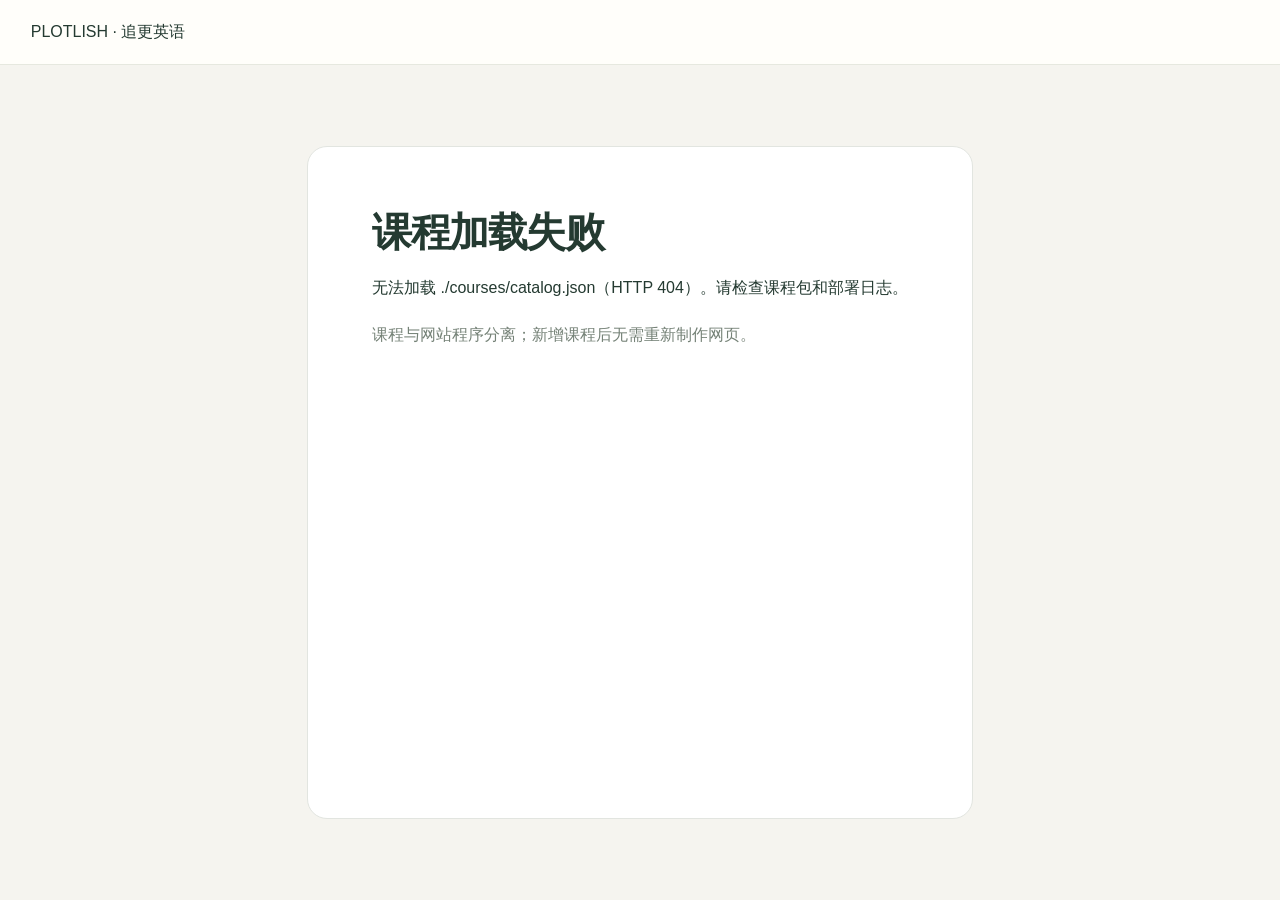
==== beta-app/core/index.html @ 79bbf102 "小说详情页加入介绍" ====
<!DOCTYPE html>
<html lang="zh-CN"><head><meta charset="utf-8"/><meta content="width=device-width, initial-scale=1, viewport-fit=cover" name="viewport"/><meta content="light" name="color-scheme"/><title>Plotlish · 追更英语</title>
<link href="./src/styles.css" rel="stylesheet"/>
</head>
<body><div id="app">
<header class="topbar"><button aria-label="PLOTLISH 书架" class="brand bare" id="brand">PLOTLISH<span>Stories worth following</span></button><nav aria-label="主导航" class="topnav"><button id="navLibrary">书架</button><button id="navStory">故事</button><button id="navWords">生词本</button></nav><div class="topactions"><button class="topResume" id="resumeTop">继续阅读 <span aria-hidden="true">↗</span></button><button id="dataTop" title="数据与隐私">数据</button><button aria-label="阅读设置" class="icon-button" id="settingsTop" title="阅读设置">⚙</button></div></header>
<main class="view active" id="homeView"><div class="homeContainer"><div class="homeLead"><div><section class="homeResumePanel" hidden="" id="homeResumePanel"><div class="eyebrow">继续阅读 · PICK UP WHERE YOU LEFT OFF</div><h2>课程作品</h2><p class="homeResumeChapter">Chapter 01 · 章节标题</p><div class="homeProgressBar"><span id="homeProgressFill"></span></div><p class="small muted" id="homeResumeStatus"></p><button class="primary large" id="homeResumeDirect">继续上次阅读 →</button><button class="textBtn" id="homeBookDetail">查看章节</button></section><div id="homeWelcome"><div class="eyebrow">PLOTLISH ORIGINAL STORIES</div><h1>读一个好故事，<br/>顺便学好英语。</h1><p>有值得追更的情节，也有随时可用的发音、翻译和表达讲解。读故事的时候，不必被学习工具打断。</p><button class="primary large" id="homeContinue">继续阅读 <span>→</span></button><div class="small muted" id="homePosition"></div></div></div><div class="coverHero" id="homeCoverArt"><div class="coverEyebrow">ENGLISH THROUGH STORIES</div><div class="coverTitle">PLOTLISH</div><div class="coverBottom">选择一本故事，开始阅读与精读。</div></div></div><div class="sectionBar"><h2>你的书架</h2><span class="muted">正在读取目录</span></div><div class="bookTile"><div class="tinyCover">PLOTLISH<br/></div><div class="bookTileCopy"><strong>课程作品</strong><p class="muted">即将加载课程</p><p>从书架选择作品开始阅读。</p><button id="homeDetails">查看章节 <span aria-hidden="true">→</span></button><button id="homeDiscover">发现更多故事</button></div></div></div></main>
<main class="view" id="storiesView"><div class="contentContainer"><div class="eyebrow">EXPLORE STORIES</div><h1>故事</h1><p class="lead">选择作品，进入章节。</p><div class="sectionBar"><h2>正在连载</h2><span class="muted">正在读取目录</span></div><article class="discoverCard"><div class="tinyCover">PLOTLISH<br/></div><div class="discoverCopy"><div class="eyebrow">PLOTLISH · READING</div><h2>课程作品</h2><p>从这里打开作品详情。</p><p class="small muted">章节数据加载中</p><div class="wordCardActions"><button class="primary" id="discoverBook">查看作品与章节 →</button><button id="discoverRead">继续阅读</button></div></div></article></div></main>
<main class="view" id="bookView"><div class="contentContainer"><button class="textBtn" id="backLibrary">← 返回故事</button><div class="bookHero"><div aria-label="雨夜车站故事封面" class="bookHeroCover" id="bookHeroCover" role="img"></div><div><div class="eyebrow">PLOTLISH · READING · PLOTLISH ORIGINAL</div><h1>课程作品</h1><p class="lead">课程简介将在加载后显示。</p><div class="bookHeroTags"><span>英语阅读</span><span>第一章可读</span><span>逐句讲解</span></div><button class="primary" id="bookHeroStart">继续阅读 →</button></div></div><section class="courseOverview" id="courseOverview" aria-label="课程导读与人物介绍" hidden>
  <div class="courseTabs" role="tablist" aria-label="课程资料">
    <button class="active" type="button" data-course-tab="intro" role="tab" aria-selected="true">课程导读</button>
    <button type="button" data-course-tab="characters" role="tab" aria-selected="false">出场人物</button>
    <button type="button" data-course-tab="learning" role="tab" aria-selected="false">学习说明</button>
  </div>
  <div class="courseInfoPanel" id="courseIntroPanel" role="tabpanel"></div>
  <div class="courseInfoPanel" id="courseCharactersPanel" role="tabpanel" hidden></div>
  <div class="courseInfoPanel" id="courseLearningPanel" role="tabpanel" hidden></div>
</section>
<div class="sectionBar spaceTop"><h2>章节目录</h2><span class="muted">共 1 章可体验</span></div><article class="chapterRow"><div class="chapterNum">01</div><div><strong>章节标题</strong><p class="muted">章节数据加载中</p></div><button class="primary" id="bookRead">开始 / 继续阅读 →</button></article><p class="muted small">当前为第一章独立体验。后续章节将使用相同的阅读器，而不是单独复制另一套交互逻辑。</p></div></main>
<main class="view" id="readerView"><div class="readerHeader"><button aria-controls="chapterDrawer" aria-expanded="false" aria-label="展开章节目录" class="backButton" id="backBook">☷ <span>目录</span></button><div class="chapterHeader"><strong>章节标题</strong><span>课程作品 · Chapter 01</span></div><div class="readerHeaderTools"><button aria-pressed="true" class="explainQuick" id="toggleExplain" title="显示或收起当前句讲解">讲解 ✓</button><button aria-pressed="true" class="tinyPill" id="quickClick" title="点选英文句子是否自动朗读（不影响听本句按钮）">点句朗读 · 开</button><button aria-pressed="true" class="tinyPill" id="quickAuto" title="切句自动朗读，可直接开关">切句朗读 · 开</button><button aria-pressed="true" class="tinyPill" id="quickScenes" title="显示或隐藏故事场景插图">插图 · 开</button><button aria-label="查看当前场景图片" class="icon-button" id="currentScene" title="当前场景插图">▧</button><button aria-label="键盘快捷键" class="icon-button" id="toggleHelp" title="键盘快捷键">⌨</button><button aria-label="阅读设置" class="icon-button" id="toggleSettings" title="阅读设置">Aa</button><button aria-controls="readerQuickNav" aria-expanded="false" aria-label="打开学生端导航" class="icon-button mobileReaderNav" id="readerNavToggle" title="导航菜单">☰</button></div><div aria-label="学生端导航" class="readerQuickNav" hidden="" id="readerQuickNav" role="group"><button data-quick-target="navLibrary" type="button">⌂　书架</button><button data-quick-target="navStory" type="button">☷　故事</button><button data-quick-target="navWords" type="button">☆　生词本</button><button data-quick-target="resumeTop" type="button">▶　继续阅读</button><button data-quick-target="dataTop" type="button">▣　数据与隐私</button><button aria-pressed="true" id="quickClickMobile" type="button">▶　点句自动朗读：开</button><button id="quickScenesMobile" type="button">▧　插图：开</button></div></div><div class="readerLayout" id="readerLayout"><section aria-label="小说正文" class="readerPaper" id="paper"><div class="readerIntro" hidden="" id="readerIntro">点击英文句子可查看翻译和试听；← → 翻页，↑ ↓ 切句。<button id="dismissIntro" type="button">知道了，不再提示 ×</button></div><div class="paperMeta"><span>CHAPTER 01 <em>· A2</em></span><span id="sentencePosition">正在加载课程</span></div><div class="pageBody" id="pageBody"><div aria-live="off" id="pageText"></div><div hidden="" id="scrollText"></div></div><footer class="readerFoot"><div class="readingPageNav"><button aria-label="上一页" id="prevPage">← 上一页</button><span id="pageNumber">1 / 1 页</span><button aria-label="下一页" id="nextPage">下一页 →</button></div><div class="readingActions"><button aria-label="上一句" id="prevSentence" title="↑ 上一句">↑ <span class="desktopLabel">上一句</span></button><button class="primary playButton" id="playContinuous" title="Space 连续朗读">▶ 连续朗读</button><button aria-label="下一句" id="nextSentence" title="↓ 下一句"><span class="desktopLabel">下一句</span> ↓</button><button aria-label="停止朗读" class="squareButton" id="stopSpeech" title="停止朗读">■</button><button class="primary" hidden="" id="finishChapter">完成本章 ✓</button><button aria-label="打开当前句讲解" class="mobileOnly" id="openExplainMobile">译</button></div><div class="muted tiny" id="playStatus" role="status">点击句子听发音，按 ↓ 切换下一句</div></footer></section>
<aside aria-label="当前句讲解" class="explainPanel" id="explainPanel"><div class="explainHead"><strong>当前句讲解</strong><button class="bare mini" id="collapseExplain" title="隐藏讲解栏">收起 ×</button></div><div class="explainContent" id="explainContent"><div class="asideOverline">当前句翻译</div><div class="translation" id="translationText"></div><div class="translationTools"><button id="speakSelected">▶ 听本句</button><button id="copySentence">复制英文</button></div><div class="asideDivider"></div><div class="asideOverline">语言知识点</div><div id="annotationArea"></div></div></aside></div></main>
<div class="chapterShade" hidden="" id="chapterShade"></div><aside aria-label="章节目录" aria-modal="true" class="chapterDrawer" hidden="" id="chapterDrawer" role="dialog"><div class="chapterDrawerHeader"><div><div class="eyebrow">课程作品</div><h2>章节目录</h2></div><button aria-label="关闭章节目录" class="icon-button" id="closeChapterDrawer">✕</button></div><p class="small muted">查看章节不会离开正在阅读的页面。</p><div class="chapterDrawerCurrent"><div class="chapterDrawerIndex">01</div><div><strong>章节标题</strong><div class="small muted">正在加载课程</div></div><button class="primary" id="drawerCurrent">继续阅读</button></div><div class="chapterDrawerFuture"></div><button class="textBtn" id="drawerBookDetail">查看作品详情 ↗</button></aside><main class="view" id="notebookView"><div class="contentContainer"><div class="viewHead"><div><div class="eyebrow">YOUR WORDS</div><h1>生词本</h1><p class="lead">读故事时收藏的表达，会与原文保持关联。</p></div><button class="primary" id="wordsBack">← 返回上一个页面</button></div><div class="wordFilters" id="wordFilters"><label>搜索收藏<input autocomplete="off" id="wordSearch" placeholder="搜索词语或解释…" type="search"/></label><label>排序<select id="wordSort"><option value="recent">最近收藏</option><option value="alpha">词语 A–Z</option><option value="chapter">按章节</option></select></label><label class="filterKnown"><input id="wordOnlyNew" type="checkbox"/> 只看未熟悉</label><span class="muted small" id="wordCount" role="status"></span></div><div class="wordList" id="wordList"></div></div></main>
<main class="view" id="reviewView"><div class="contentContainer"><div class="eyebrow">CHAPTER 01 · READING REFLECTION</div><h1>读完 章节标题</h1><p class="lead">可以继续回顾故事，也可以直接重新阅读。学习练习不是必须完成的考试。</p><div class="reviewActions"><button class="primary" id="reviewReturn">返回正文</button><button id="reviewWords">查看生词本</button><button id="reviewHome">返回书架</button><button id="reviewBook">章节目录</button></div><div class="reviewGrid"><section class="reviewCard"><div class="eyebrow">本章语法</div><h2 id="grammarTitle"></h2><p id="grammarDesc"></p><blockquote id="grammarExample"></blockquote></section><section class="reviewCard"><div class="eyebrow">情节理解 · 复述</div><h2>Think about the story</h2><p id="reviewQuestion"></p><button id="showReviewHint">显示提示</button><p class="muted" hidden="" id="reviewHint"></p><label for="reflection">我的复述 / 笔记</label><textarea id="reflection" placeholder="Try writing a few sentences in English…"></textarea><div class="tiny muted" id="reflectionState">仅保存在当前浏览器</div></section></div></div></main>
</div>
<div aria-hidden="true" id="measureOuter"><div id="measureText"></div></div>
<div hidden="" id="overlayShade"></div><section aria-label="当前句讲解" aria-modal="false" class="mobileDrawer" hidden="" id="mobileDrawer" role="dialog"><div class="grab"></div><div class="drawerTop"><strong>当前句讲解</strong><button aria-label="关闭讲解" id="closeDrawer">关闭 ×</button></div><div id="drawerContent"></div></section>
<div aria-label="阅读设置" aria-modal="true" class="modalBackdrop" hidden="" id="settingsModal" role="dialog"><div class="modalCard settingsCard"><div class="modalTitle"><div><div class="eyebrow">PERSONAL READING</div><h2>阅读设置</h2></div><button aria-label="关闭设置" class="closeModal icon-button">✕</button></div><div class="settingsTabs" role="tablist"><button class="active" data-settings-tab="audio">声音</button><button data-settings-tab="reading">阅读</button><button data-settings-tab="learning">讲解</button></div><div class="settingsSection active" data-settings-panel="audio"><div class="settingHeading">自动发音</div><label class="toggleRow"><span><b>点击句子自动发音</b><small>鼠标或触控点选完整英文句子</small></span><input id="autoClick" type="checkbox"/></label><label class="toggleRow"><span><b>上一句 / 下一句自动发音</b><small>点击切句按钮或按 ↑ ↓</small></span><input id="autoNext" type="checkbox"/></label><label class="toggleRow"><span><b>翻页后自动朗读首句</b><small>手动翻页时是否开始读新一页</small></span><input id="autoPage" type="checkbox"/></label><div class="settingHeading">声音</div><label class="selectSetting">发音人<select id="voice"></select></label><label class="selectSetting">语速<select id="rate"><option value="0.75">0.75× · 慢</option><option value="0.9">0.9×</option><option value="1">1.0× · 正常</option><option value="1.1">1.1×</option><option value="1.25">1.25×</option></select></label></div><div class="settingsSection" data-settings-panel="reading"><label class="selectSetting">单词悬停等待时间<select id="hoverDelay"><option value="550">较快 · 0.55 秒</option><option selected="" value="750">适中 · 0.75 秒</option><option value="1000">较慢 · 1.0 秒</option></select></label><label class="toggleRow"><span>鼠标悬停显示单词释义<small>桌面端自动提示；仅使用本地词库，不上传文章</small></span><input checked="" id="hoverTranslation" type="checkbox"/></label><div class="settingHeading">阅读方式</div><div class="segmented" id="modeButtons"><button data-mode="pages">分页阅读</button><button data-mode="scroll">连续阅读</button></div><label class="selectSetting">正文字号<select id="fontSize"><option value="17">17px · 紧凑</option><option value="19">19px · 标准</option><option value="21">21px · 舒适</option><option value="23">23px · 大字</option><option value="26">26px · 特大</option></select></label><label class="selectSetting">行距<select id="lineHeight"><option value="1.65">紧凑</option><option value="1.82">舒适</option><option value="2">宽松</option></select></label><label class="selectSetting">插图展示方式<select id="imageMode"><option value="compact">精简插图 · 推荐</option><option value="full">完整插图 · 更大画面</option><option value="hidden">纯文字 · 不显示插图</option></select></label><p class="muted small" id="illustrationNotice">场景图出现在正文，点击可放大查看。</p><label class="toggleRow sceneCompat" hidden=""><span><b>显示故事插图</b></span><input id="showScenes" type="checkbox"/></label></div><div class="settingsSection" data-settings-panel="learning"><div class="settingHeading">快速阅读偏好</div><div class="presetButtons" id="presetButtons"><button data-preset="immersive" type="button">沉浸阅读</button><button data-preset="assisted" type="button">辅助阅读</button><button data-preset="study" type="button">对照精读</button></div><p aria-live="polite" class="small muted" id="presetStatus">当前模式：辅助阅读</p><p class="small muted">快速模式会同时设置正文译文和讲解侧栏；下方选项可单独调整。</p><div class="settingHeading">中文与讲解</div><label class="selectSetting">中文显示<select id="translationMode"><option value="current">当前句翻译</option><option value="hidden">隐藏翻译</option><option value="bilingual">正文英中对照</option></select></label><label class="toggleRow"><span><b>桌面显示讲解侧栏</b><small>可随时收起，让正文占据更多空间</small></span><input id="showExplain" type="checkbox"/></label></div><p class="storageNotice" id="storageNotice">偏好设置保存在本地浏览器。</p><button id="dataFromSettings">数据与隐私 · 导出 / 清除记录 →</button></div></div>
<div aria-label="数据与隐私" aria-modal="true" class="modalBackdrop" hidden="" id="privacyModal" role="dialog"><div class="modalCard privacyCard"><div class="modalTitle"><div><div class="eyebrow">YOUR DATA, YOUR CHOICE</div><h2>数据与隐私</h2></div><button aria-label="关闭数据管理" class="closeModal icon-button">✕</button></div><p class="muted small">个人学习记录仅保存在这个浏览器的当前来源中，不会上传至服务器。更换本地文件位置前请导出备份。</p><div class="dataSummary" id="dataSummary"></div><div class="wordCardActions"><button class="primary" id="exportData">↓ 导出学习数据 JSON</button><button id="importData">↑ 导入学习数据</button><input accept=".json,application/json" hidden="" id="importFile" type="file"/></div><label class="selectSetting">导入方式<select id="importMode"><option value="merge">合并：保留现有偏好和阅读位置，合并收藏和完成记录</option><option value="replace">替换：使用备份覆盖现有学习记录</option></select></label><div class="settingHeading">选择性清除</div><label class="selectSetting">清除范围<select id="clearScope"><option value="position">仅重置阅读位置</option><option value="completed">仅清除章节完成记录</option><option value="prefs">恢复默认阅读设置</option><option value="reflection">仅删除复述笔记</option><option value="notes">清空生词本</option><option value="all">全部本地学习数据</option></select></label><p class="small muted" id="clearDescription">清除前可以先导出备份。清除不会删除浏览器访问历史或已下载的备份。</p><button class="dangerButton" id="clearData">清除所选记录</button><p class="storageNotice">删除操作会二次确认；不会更改课程正文。</p></div></div>
<div aria-label="快捷键说明" aria-modal="true" class="modalBackdrop" hidden="" id="helpModal" role="dialog"><div class="modalCard helpCard"><div class="modalTitle"><h2>键盘快捷键</h2><button aria-label="关闭帮助" class="closeModal icon-button">✕</button></div><div class="shortcutList"><div><kbd>←</kbd><kbd>→</kbd><span>上一页 / 下一页</span></div><div><kbd>↑</kbd><kbd>↓</kbd><span>上一句 / 下一句</span></div><div><kbd>R</kbd><span>重播当前句</span></div><div><kbd>Space</kbd><span>连续朗读、暂停或恢复</span></div><div><kbd>T</kbd><span>切换中文翻译显示</span></div><div><kbd>?</kbd><span>快捷键说明</span></div><div><kbd>Esc</kbd><span>关闭讲解或弹窗</span></div></div><p class="muted tiny">不会拦截 Ctrl / Cmd / Alt 组合键。输入文本和编辑笔记时，快捷键自动停用。</p></div></div>
<div aria-label="查看场景插图" aria-modal="true" class="modalBackdrop" hidden="" id="sceneModal" role="dialog"><div class="modalCard sceneModalCard"><div class="modalTitle"><h2 id="fullSceneTitle">故事插图</h2><button aria-label="关闭插图" class="closeModal icon-button">✕</button></div><img alt="" id="fullSceneImage"/><p class="muted small">场景插图属于小说正文。关闭后仍会回到原阅读位置。</p></div></div>
<script id="hoverGlossaryData" type="application/json">{}</script><div aria-live="polite" id="toast" role="status"></div>
<script defer="" src="./src/boot.js"></script>
</body></html>
---- beta-app/core/src/styles.css ----
/* original CSS layer 1 */
:root{--bg:#f5f4ef;--paper:#fffefa;--panel:#fffefb;--ink:#243a31;--muted:#758277;--line:#e6e8df;--green:#1f604b;--green2:#2a765b;--pale:#e8f0e9;--gold:#f4e4b4;--reader-size:21px;--reader-leading:1.82;--radius:16px;--shadow:0 12px 46px rgba(28,58,40,.044)}
*{box-sizing:border-box}html,body{margin:0;height:100%;background:var(--bg)}body{font-family:Inter,'Segoe UI',-apple-system,BlinkMacSystemFont,'Microsoft YaHei',sans-serif;color:var(--ink);-webkit-font-smoothing:antialiased}button,select,textarea{font:inherit}button{cursor:pointer;background:var(--paper);border:1px solid var(--line);border-radius:10px;color:var(--ink);font-weight:600;font-size:13px;padding:10px 13px;white-space:nowrap;transition:background .15s,box-shadow .15s}button:hover:not(:disabled){background:#edf4ed;box-shadow:0 3px 10px rgba(25,80,52,.04)}button:disabled{opacity:.35;cursor:default}button:focus-visible,select:focus-visible,textarea:focus-visible,[tabindex]:focus-visible{outline:3px solid #82b49d;outline-offset:3px}.bare{background:transparent;border:0;padding:0}.textBtn{border:0;background:transparent}.mini{font-size:11px}.tiny{font-size:11px}.small{font-size:13px}.muted{color:var(--muted)}.primary{background:var(--green);border-color:var(--green);color:white}.primary:hover:not(:disabled){background:var(--green2);color:#fff}.large{font-size:15px;padding:13px 20px}.icon-button{min-width:39px;min-height:39px;font-size:17px;padding:7px}.eyebrow{font-size:11px;color:#698d75;font-weight:800;letter-spacing:.13em;text-transform:uppercase;margin:0 0 14px}.spaceTop{margin-top:42px}.lead{font-size:16px;color:#718075;line-height:1.9;max-width:670px}.topbar{height:65px;padding:0 clamp(14px,2.4vw,40px);display:flex;gap:20px;align-items:center;justify-content:space-between;background:rgba(255,254,250,.98);border-bottom:1px solid var(--line);min-width:0;position:relative;z-index:15}.brand{text-align:left;color:var(--green);font-size:22px;font-weight:900;letter-spacing:.035em;line-height:1}.brand span{display:block;color:#89968a;letter-spacing:0;font-size:10px;font-weight:400;margin-top:5px}.topnav{display:flex;gap:5px;align-items:center}.topnav button{border:0;background:transparent;padding:10px 16px;border-radius:11px}.topnav button.active{background:var(--pale);color:var(--green)}.topactions{display:flex;align-items:center;gap:10px}.topResume{background:#e5efe5;border-color:#d8e6d8;color:#255944}#app{height:100dvh;display:grid;grid-template-rows:65px minmax(0,1fr);overflow:hidden}.view{display:none;min-height:0;overflow:auto}.view.active{display:block}#readerView.active{display:flex;flex-direction:column;overflow:hidden}.homeContainer,.contentContainer{max-width:1110px;padding:clamp(25px,4vw,62px) clamp(19px,4vw,50px) 70px;margin:auto}.homeLead{display:grid;grid-template-columns:minmax(0,1fr) 290px;gap:42px;align-items:center}.homeLead h1,h1{font-family:Georgia,'Times New Roman',serif;font-size:clamp(37px,4.4vw,59px);letter-spacing:-.036em;line-height:1.12;margin:0}.homeLead p{line-height:1.95;color:var(--muted);font-size:16px;max-width:610px;margin:23px 0}.coverHero{aspect-ratio:3/4;border-radius:17px;background:radial-gradient(circle at 72% 20%,rgba(210,169,101,.3),transparent 35%),linear-gradient(145deg,#173f38,#152c32 62%,#786748);color:#f8f0dd;box-shadow:0 25px 50px #112c262c;padding:28px;display:flex;flex-direction:column;justify-content:space-between}.coverEyebrow{font-size:11px;letter-spacing:.18em;color:#ddceae}.coverTitle{font-family:Georgia,serif;font-size:43px;line-height:1.02;font-weight:700;letter-spacing:-.03em}.coverBottom{font-size:12px;line-height:1.7;color:#d4d1be}.sectionBar{display:flex;justify-content:space-between;gap:16px;align-items:baseline;margin:50px 0 20px}.sectionBar h2{margin:0;font-family:Georgia,serif;font-size:26px}.bookTile,.chapterRow{background:var(--paper);border:1px solid var(--line);border-radius:16px;padding:20px;display:flex;align-items:center;gap:18px}.bookTile{max-width:760px}.tinyCover{flex:none;background:linear-gradient(145deg,#1a4438,#485e54,#c2a474);border-radius:7px;width:85px;height:117px;color:white;font-family:Georgia,serif;display:flex;align-items:flex-end;padding:10px;font-size:16px;font-weight:700}.bookTileCopy p{line-height:1.6;margin:6px 0 12px}.chapterNum{font-family:Georgia,serif;font-size:28px;color:#8a9b8f;padding:0 10px}.chapterRow>div:nth-child(2){flex:1}.chapterRow p{font-size:13px;margin:8px 0 0}.viewHead{display:flex;justify-content:space-between;gap:16px;align-items:center}.viewHead h1{margin-bottom:10px}.readerHeader{padding:11px clamp(12px,2.2vw,35px);display:grid;grid-template-columns:1fr auto 1fr;align-items:center;gap:12px;flex:none;min-height:77px}.chapterHeader{text-align:center;display:flex;flex-direction:column;gap:3px}.chapterHeader strong{font-family:Georgia,serif;font-size:26px;letter-spacing:-.015em}.chapterHeader span{font-size:11px;color:var(--muted)}.readerHeaderTools{display:flex;gap:7px;justify-content:flex-end;align-items:center}.backButton{justify-self:start}.tinyPill{font-size:11px;padding:7px 9px;border-radius:100px;background:#e8f0e9;color:#34654d}.tinyPill[aria-pressed="false"]{background:#fff;color:#7e8a7e}.readerLayout{min-height:0;flex:1;display:grid;grid-template-columns:minmax(0,1fr) minmax(260px,340px);gap:17px;padding:0 clamp(12px,2.2vw,35px) 15px;max-width:1650px;width:100%;margin:0 auto}.readerLayout.noExplain{grid-template-columns:minmax(0,1fr)}.readerPaper,.explainPanel{background:var(--paper);border:1px solid var(--line);border-radius:var(--radius);box-shadow:var(--shadow);overflow:hidden;min-width:0;min-height:0}.readerPaper{display:flex;flex-direction:column}.paperMeta{padding:16px clamp(15px,2.4vw,31px) 3px;display:flex;justify-content:space-between;gap:15px;color:#7c897c;font-size:11px;letter-spacing:.08em;flex:none}.paperMeta em{font-style:normal;color:#a0aba0}.pageBody{flex:1;min-height:0;overflow:hidden;position:relative}.pageBody.scrollReading{overflow:auto;scrollbar-width:thin;overscroll-behavior:contain}.pageBody.scrollReading #pageText{display:none}.pageBody.scrollReading #scrollText{display:block!important;height:auto;min-height:100%;overflow:visible}#pageText,#scrollText,#measureText{font-family:Georgia,'Times New Roman',serif;font-size:var(--reader-size);line-height:var(--reader-leading);letter-spacing:-.009em;color:#283b33;overflow-wrap:break-word}#pageText,#scrollText{width:min(100%,850px);margin:0 auto;padding:15px clamp(16px,2.6vw,40px) 20px}#pageText{height:100%;overflow:hidden}#scrollText{padding-bottom:80px}#pageText .para,#scrollText .para,#measureText .para{margin:0 0 .88em}.sentence{box-decoration-break:clone;-webkit-box-decoration-break:clone;border-radius:3px;cursor:pointer}.sentence:hover{background:#f3f1e9}.sentence.selected{background:var(--gold);box-shadow:0 0 0 3px var(--gold)}.noteWord{border-bottom:2px dotted #b9955d;cursor:help}.noteWord:focus-visible{outline:2px solid #689782}.longFragment{display:block}.sceneFigure{margin:0 0 22px;padding:0;border-radius:10px;overflow:hidden}.sceneFigure img{display:block;max-width:100%;height:auto}.sceneFigure figcaption{font-family:system-ui,sans-serif;font-size:11px;color:var(--muted);margin:7px 2px}.readerFoot{flex:none;border-top:1px solid #eaece4;padding:8px clamp(10px,2vw,26px) 10px;background:var(--paper)}.readingPageNav,.readingActions{display:flex;align-items:center;justify-content:space-between;gap:8px}.readingPageNav{margin-bottom:8px}.readingPageNav span{font-size:12px;color:var(--muted)}.readingPageNav button{padding:8px 11px}.readingActions{justify-content:center}.readingActions .playButton{min-width:126px}.readingActions .squareButton{min-width:37px}.readerFoot #playStatus{text-align:center;margin-top:6px}.explainPanel{display:flex;flex-direction:column}.explainHead{padding:18px 19px 13px;border-bottom:1px solid var(--line);display:flex;justify-content:space-between;align-items:center;gap:10px}.explainHead strong{font-size:14px}.explainContent{flex:1;min-height:0;overflow:auto;overscroll-behavior:contain;padding:20px 19px}.asideOverline{font-weight:700;font-size:11px;letter-spacing:.08em;color:#8c998d;margin-bottom:14px}.translation{font-size:16px;line-height:1.85;color:#425345;background:#f3f4ed;border-left:3px solid #b89e63;padding:13px;border-radius:6px}.translationTools{display:flex;gap:7px;flex-wrap:wrap;margin-top:16px}.asideDivider{height:1px;background:var(--line);margin:25px 0}.noteSelector{display:flex;gap:6px;flex-wrap:wrap}.noteSelector button{font-size:11px;padding:6px 8px}.noteSelector button.active{background:#e5eee6}.noteTitle{font-family:Georgia,serif;font-weight:700;font-size:23px;margin:10px 0 8px}.noteMeaning{font-weight:700;font-size:15px}.noteExplanation,.noteExample{line-height:1.8;color:#697568;font-size:13px;margin:12px 0}.noteActions{display:flex;gap:8px;flex-wrap:wrap;margin-top:20px}.emptyHelp{color:#98a097;font-size:13px;line-height:1.75}.mobileOnly{display:none}.wordList{margin-top:28px;display:grid;gap:12px}.wordCard{border:1px solid var(--line);background:var(--paper);padding:20px;border-radius:14px}.wordCardHead{display:flex;justify-content:space-between;align-items:start;gap:10px}.wordCard h3{font-family:Georgia,serif;font-size:24px;margin:0}.wordCard p{line-height:1.75;margin:9px 0}.wordCard .context{font-family:Georgia,serif;font-size:17px;background:#f3f4ed;border-radius:8px;padding:13px;margin:14px 0}.wordCardActions{display:flex;gap:9px;flex-wrap:wrap}.reviewActions{display:flex;gap:10px;flex-wrap:wrap;margin:22px 0}.reviewGrid{display:grid;grid-template-columns:repeat(2,minmax(0,1fr));gap:18px}.reviewCard{background:var(--paper);border:1px solid var(--line);padding:25px;border-radius:17px;line-height:1.8}.reviewCard h2{font-family:Georgia,serif;font-size:23px}.reviewCard blockquote{border-left:3px solid #d8c087;padding:10px 16px;margin:16px 0;background:#f7f4e9}textarea{width:100%;border:1px solid var(--line);background:#fff;border-radius:8px;resize:vertical;min-height:96px;margin-top:7px;padding:12px}.contentContainer .small{margin-top:18px}#measureOuter{position:fixed;left:-20000px;top:0;visibility:hidden;pointer-events:none}#measureText{padding:0}.modalBackdrop{position:fixed;inset:0;background:#1f302ab8;z-index:50;display:grid;place-items:center;padding:20px}.modalBackdrop[hidden]{display:none}.modalCard{width:min(580px,100%);max-height:min(88dvh,740px);overflow:auto;background:var(--paper);border-radius:18px;padding:24px;box-shadow:0 26px 100px #13271c42}.modalTitle{display:flex;align-items:center;justify-content:space-between;gap:12px;margin-bottom:17px}.modalTitle h2{font-family:Georgia,serif;font-size:28px;margin:0}.settingsTabs,.segmented{display:flex;gap:5px;background:#f2f3ec;border-radius:12px;padding:5px;margin-bottom:18px}.settingsTabs button,.segmented button{flex:1;background:transparent;border:0;padding:10px}.settingsTabs button.active,.segmented button.active{background:#fff;box-shadow:0 2px 9px #172b2010;color:var(--green)}.settingsSection{display:none}.settingsSection.active{display:block}.settingHeading{font-weight:750;font-size:13px;margin:20px 0 11px}.toggleRow{display:flex;justify-content:space-between;align-items:center;gap:15px;padding:14px 0;border-bottom:1px solid #eceee7;cursor:pointer}.toggleRow b{font-size:13px;display:block;font-weight:650}.toggleRow small{display:block;font-size:11px;color:var(--muted);line-height:1.6;margin-top:4px}.toggleRow input{width:20px;height:20px;accent-color:var(--green);flex:none}.selectSetting{display:flex;flex-direction:column;gap:8px;font-size:13px;margin:14px 0}.selectSetting select{width:100%;border:1px solid #e0e7dd;background:#fff;padding:11px;border-radius:8px;color:var(--ink)}.storageNotice{background:#f0f4ed;border-radius:9px;padding:12px 14px;font-size:11px;color:#64806b;line-height:1.7}.shortcutList{display:grid;gap:11px;margin:20px 0}.shortcutList>div{display:flex;gap:8px;align-items:center;border-bottom:1px solid #f0eee8;padding-bottom:10px}.shortcutList span{margin-left:auto;font-size:13px;color:#748073}kbd{font:700 12px system-ui;background:#f4f4ee;border:1px solid #e3e6de;border-radius:6px;min-width:32px;text-align:center;padding:5px}.mobileDrawer{display:none}#overlayShade[hidden],#mobileDrawer[hidden]{display:none!important}#toast{position:fixed;bottom:17px;left:50%;transform:translateX(-50%);background:#214b3b;color:#fff;font-size:12px;padding:10px 16px;border-radius:10px;opacity:0;pointer-events:none;z-index:100;max-width:min(90vw,440px)}#toast.visible{opacity:1}
@media(max-width:1050px){.readerLayout{grid-template-columns:minmax(0,1fr) 275px;gap:11px}.readerHeader{min-height:69px}.explainContent{padding:16px}.homeLead{grid-template-columns:1fr 230px}}
@media(max-width:800px){.readerLayout{grid-template-columns:minmax(0,1fr)}.explainPanel{display:none}.readerLayout.noExplain{grid-template-columns:minmax(0,1fr)}.mobileOnly{display:inline-flex}.readerHeader{grid-template-columns:auto minmax(0,1fr) auto;padding:10px 14px;min-height:66px}.chapterHeader strong{font-size:20px}.readerPaper{border-radius:11px}.topbar{gap:8px;padding:0 12px}.brand{font-size:19px}.topnav button{padding:7px 9px}.topResume{font-size:11px;padding:8px}.readerHeaderTools .tinyPill{display:none}.homeLead{grid-template-columns:1fr 205px;gap:20px}.mobileDrawer{position:fixed;bottom:0;left:0;right:0;background:var(--paper);z-index:65;border-radius:18px 18px 0 0;max-height:78dvh;min-height:200px;display:flex;flex-direction:column;box-shadow:0 -22px 70px #17271b40;padding:7px 18px max(15px,env(safe-area-inset-bottom))}.grab{background:#c8d0c8;width:42px;height:4px;margin:3px auto 11px;border-radius:5px}.drawerTop{display:flex;align-items:center;justify-content:space-between;padding-bottom:12px;border-bottom:1px solid var(--line)}#drawerContent{overflow:auto;padding:15px 0 8px;overscroll-behavior:contain}#overlayShade:not([hidden]){display:block;position:fixed;inset:0;background:#182b22a0;z-index:60}}
@media(max-width:600px){.topbar{height:55px}.brand span{display:none}.brand{font-size:17px}.topnav{gap:0}.topnav button{font-size:12px;padding:8px 8px}.topResume{display:none}#app{grid-template-rows:55px minmax(0,1fr)}.readerHeader{min-height:61px;padding:7px 12px}.readerHeaderTools{gap:4px}.chapterHeader strong{font-size:18px}.chapterHeader span{font-size:10px}.readerHeader .backButton{font-size:11px;padding:8px}.readerHeader .backButton span{display:none}.readerLayout{padding:0 8px 8px}.paperMeta{padding:12px 15px 0;font-size:10px}#pageText,#scrollText{padding:11px 16px 14px}.readerFoot{padding:8px 9px 8px}.readingPageNav{margin-bottom:7px}.readingPageNav button{font-size:12px;padding:9px}.readingActions{gap:5px}.readingActions button{font-size:12px;padding:8px}.readingActions .playButton{min-width:112px}.readerFoot #playStatus{display:none}.desktopLabel{display:none}.readingActions #prevSentence,.readingActions #nextSentence{min-width:35px}.homeLead{grid-template-columns:1fr}.coverHero{width:min(70vw,240px);margin:0 auto}.homeContainer,.contentContainer{padding:25px 20px 60px}.homeLead h1,h1{font-size:38px}.reviewGrid{grid-template-columns:1fr}.bookTile{align-items:start}.chapterRow{flex-wrap:wrap}.chapterRow button{margin-left:auto}.viewHead{align-items:start;flex-direction:column}.settingRow{padding:10px 0}}
@media(max-width:360px){.topnav button{font-size:11px;padding:6px}.topbar{padding:0 8px}.brand{font-size:15px}.chapterHeader strong{font-size:17px}.readerHeader{padding:6px 9px}.readerHeaderTools .icon-button{min-width:33px;padding:6px;font-size:14px}.paperMeta{padding-top:8px}#pageText,#scrollText{padding:6px 14px 11px}.readerFoot{padding:5px 7px}.readingPageNav{margin-bottom:4px}.readingActions button{padding:7px 8px}.readingActions .playButton{min-width:94px}.readingPageNav button{padding:7px 8px}}
@media(max-height:640px){.readerHeader{min-height:53px;padding-top:6px;padding-bottom:6px}.paperMeta{padding-top:6px}.readerFoot{padding-top:4px;padding-bottom:5px}.readingPageNav{margin-bottom:3px}.readerFoot #playStatus{display:none}.readerHeader .chapterHeader span{display:none}}
.readingSentence{display:grid;grid-template-columns:25px minmax(0,1fr);gap:12px;align-items:start;margin:0 0 .48em}.readingSentence.paragraphStart{margin-top:1.15em}.readingSentence:first-child.paragraphStart{margin-top:0}.readingSentence .number{font:600 11px system-ui,sans-serif;display:inline-flex;align-items:center;justify-content:center;width:25px;height:25px;border-radius:50%;border:1px solid #e5e6df;color:#899287;margin-top:.75em}.readingSentence .sentenceText{display:block;min-width:0;border-radius:5px;cursor:pointer;padding:0 2px;box-decoration-break:clone}.readingSentence.isSelected .sentenceText{background:var(--gold)}.readingSentence.isSelected .number{background:var(--green);color:white;border-color:var(--green)}.readingSentence .noteWord{display:inline}.readingSentence .continuation{font:11px system-ui,sans-serif;color:#8e988f}.readingSentence[tabindex]:focus-visible{outline:2px solid #73a58b;border-radius:6px}.readMore{font:12px system-ui,sans-serif;color:#869286;margin:12px 0}.settingDisabled{opacity:.6}label.selectSetting input[type=checkbox]{accent-color:var(--green)}.newNote{margin-top:10px}.noteActions button.isSaved{background:#e3ede4}

[hidden]{display:none!important}.readingSentence .rowSpacer{grid-column:1}.readingSentence .translatedInline{grid-column:2;font:14px/1.75 system-ui,'Microsoft YaHei',sans-serif;color:#778174;margin-top:-.25em;margin-bottom:.5em}.readingActions #finishChapter{background:#f0e7c5;color:#584b2a;border-color:#e9daa7}.readingActions #finishChapter:hover{background:#ead8a5}
@media(max-width:800px){body:has(#mobileDrawer:not([hidden])) .topbar{z-index:70}#overlayShade:not([hidden]){top:55px}}

/* R2 acceptance polish: the explanation panel is never a one-way close. */
.explainQuick{font-size:12px;padding:9px 10px;color:var(--green);background:#eff3ed}
.explainQuick[aria-pressed="false"]{background:#fff;color:#647366}
@media(max-width:800px){.explainQuick{display:none}}

/* R2.1: story center, data ownership, and cinematic but restrained editorial reading */
.discoverCard{display:flex;align-items:center;gap:28px;max-width:880px;background:var(--paper);border:1px solid var(--line);border-radius:20px;padding:26px;box-shadow:var(--shadow)}
.discoverCard .tinyCover{width:160px;height:210px;font-size:26px;padding:20px}
.discoverCopy h2{font-family:Georgia,serif;font-size:32px;margin:0 0 10px}.discoverCopy p{line-height:1.8}
.dataSummary{background:#f2f6f0;border:1px solid #e2eade;padding:14px 18px;border-radius:12px;line-height:1.9;margin:16px 0;font-size:13px}
.privacyCard{max-width:620px;overflow:auto;max-height:90dvh}.dangerButton{background:#fff8f6;color:#b04438;border:1px solid #e8bbb3;margin-top:15px}.dangerButton:hover{background:#ffedea!important}
.sceneFigure{max-width:100%;padding:0 0 3px;margin:6px 0 18px;border-radius:11px;background:#f5f3ed}.sceneFigure img{display:block;width:100%;height:clamp(100px,17vh,180px);object-fit:cover;border-radius:11px;object-position:center}.sceneFigure figcaption{padding:3px 9px;color:#7a776b;letter-spacing:.04em}
#measureText .sceneFigure{margin:6px 0 18px}.readerPaper{border-radius:18px}.readerLayout{gap:16px;max-width:1570px}.explainPanel{background:#fbfcf9}.pageBody{background:#fffefa}.readerHeader{min-height:68px}.readerFoot{padding-block:6px}
#storyExcerpt{margin-top:16px} .scrollFinish{display:block;margin:28px auto 0}
@media(max-width:800px){.discoverCard{flex-direction:column;align-items:stretch}.discoverCard .tinyCover{width:100%;height:150px;aspect-ratio:auto}.sceneFigure img{height:clamp(92px,14vh,128px)}.topactions #dataTop{display:none}.privacyCard{width:min(97vw,620px)}.dataSummary{padding:11px}}
@media(max-width:400px){.sceneFigure img{height:96px}.sceneFigure{margin-bottom:12px}}

/* Story imagery belongs to the narrative, never to the explanation sidebar. */
.sceneImageButton{border:0;display:block;background:none;padding:0;width:100%;cursor:zoom-in;border-radius:12px;overflow:hidden}.sceneImageButton img{width:100%;height:clamp(100px,17vh,180px);object-fit:cover;border-radius:12px}.sceneImageButton:focus-visible{outline:3px solid #6d9d89;outline-offset:3px}.sceneModalCard{max-width:980px;width:min(95vw,980px);max-height:92dvh;overflow:auto}.sceneModalCard>img{display:block;width:100%;max-height:70dvh;object-fit:contain;border-radius:10px;background:#102b35}.sceneModalCard .small{margin-top:15px}
@media(max-width:800px){.sceneImageButton img{height:clamp(92px,14vh,128px)}}

/* Same measured height as the genuine image, but no repeatedly decoded data URI. */
.sceneMeasure { height:clamp(100px,17vh,180px); border-radius:12px; }
@media(max-width:800px){.sceneMeasure{height:clamp(92px,14vh,128px)}}
@media(max-width:400px){.sceneMeasure{height:96px}}

@media(max-width:700px){#quickScenes{display:none}}
/* R2.1 mobile immersive-reader revision (internal candidate) */
@media (max-width:600px) {
  #app:has(#readerView.active) { grid-template-rows:0 minmax(0,1fr); }
  #app:has(#readerView.active) > .topbar { visibility:hidden; height:0; overflow:hidden; padding:0; border:0; }
  #readerView.active .readerHeader { min-height:60px; padding:7px 12px; }
  #readerView.active .readerHeaderTools { gap:4px; }
  #readerView.active .mobileReaderNav { display:inline-flex; }
}
.mobileReaderNav { display:none; }
.readerHeader { position:relative; }
.readerQuickNav { position:absolute; top:calc(100% - 2px); right:9px; z-index:95; width:min(236px,calc(100vw - 20px)); padding:8px; background:var(--paper); border:1px solid var(--line); border-radius:15px; box-shadow:0 12px 36px rgba(15,44,30,.2); }
.readerQuickNav[hidden] { display:none!important; }
.readerQuickNav button { display:flex; width:100%; justify-content:flex-start; align-items:center; gap:10px; background:transparent; border:0; padding:12px; border-radius:9px; }
.readerQuickNav button:hover,.readerQuickNav button:focus-visible { background:#e8f0e9; }
@media(min-width:601px){.readerQuickNav{display:none!important}}

/* original CSS layer 2 */

/* Reader-first presentation: fewer empty gaps and stronger focus hierarchy. */
:root{--gold:#f4e8c6;--shadow:0 14px 38px rgba(20,48,35,.062)}
#readerView .readerHeader{min-height:65px}
#readerView .chapterHeader strong{letter-spacing:-.028em}
#readerView .readerLayout{gap:14px}
#readerView .paperMeta{letter-spacing:.055em}
#readerView .readerPaper{box-shadow:0 12px 35px rgba(38,52,43,.05)}
#readerView .readingSentence{margin-bottom:.42em}
#readerView .readingSentence.paragraphStart{margin-top:.95em}
#readerView .readingSentence .sentenceText{border-radius:6px;transition:background .12s}
#readerView .readingSentence.isSelected .sentenceText{background:#f4e6bd}
#readerView .readingSentence .sentenceText:hover{background:#eef4ec}
#readerView .readingSentence.isSelected .sentenceText:hover{background:#f4e6bd}
#readerView .sceneFigure{background:#f7f5ef}
#readerView .sceneFigure figcaption{font-size:11px;color:#697568}
#readerView .sceneImageButton img{height:clamp(94px,14vh,144px)}
#readerView .sceneMeasure{height:clamp(94px,14vh,144px)}
#readerView .readerFoot{padding-bottom:8px}
#readerView .explainHead{padding:14px 18px 12px}
#readerView .explainContent{padding:18px}
@media (max-width:800px){
 #readerView .sceneImageButton img{height:clamp(78px,12vh,100px)}
 #readerView .sceneMeasure{height:clamp(78px,12vh,100px)}
}
@media (max-width:600px){
 #readerView .readerHeader{min-height:55px;padding:5px 12px}
 #readerView .sceneImageButton img{height:clamp(76px,11vh,92px)}
 #readerView .sceneMeasure{height:clamp(76px,11vh,92px)}
 #readerView .sceneFigure{margin-bottom:10px}
 #readerView .paperMeta{padding:9px 15px 0}
 #readerView #pageText,#readerView #scrollText{padding-top:9px}
 #readerView .readerFoot{padding-bottom:max(5px, env(safe-area-inset-bottom))}
 #readerView .readingSentence .number{margin-top:.56em}
}
@media (prefers-reduced-motion:reduce){button,#readerView .readingSentence .sentenceText{transition:none}}

/* original CSS layer 3 */

/* R2.2 reading-first visuals & navigation */
.homeContainer{max-width:1220px;padding-top:clamp(25px,5vh,55px)}
.homeLead{grid-template-columns:minmax(0,1fr) minmax(190px,310px);gap:clamp(18px,4vw,55px)}
.homeLead.returning{grid-template-columns:minmax(0,1fr) minmax(170px,260px)}
.homeLead.returning #homeWelcome{display:none}
.homeResumePanel{padding:12px 0 4px}.homeResumePanel h2{font:700 clamp(30px,3.8vw,49px)/1.2 Georgia,serif;margin:10px 0}.homeResumeChapter{font-size:16px!important;margin:10px 0!important}.homeResumePanel .textBtn{margin-left:10px}.homeProgressBar{height:6px;background:#e5e9df;border-radius:100px;overflow:hidden;max-width:360px;margin:18px 0 4px}.homeProgressBar span{height:100%;display:block;background:#27654f;border-radius:100px;width:0}
.coverHero{position:relative;background-size:cover;background-position:center;color:#fff;isolation:isolate;overflow:hidden}.coverHero:before{content:"";position:absolute;inset:0;background:linear-gradient(180deg,rgba(16,42,37,.3) 3%,rgba(16,42,37,.08) 38%,rgba(10,30,28,.84) 100%);z-index:-1}.coverTitle,.coverBottom,.coverEyebrow{text-shadow:0 1px 9px #14271d88}
.bookHero{display:grid;grid-template-columns:minmax(125px,215px) minmax(0,1fr);gap:clamp(18px,5vw,70px);align-items:center;background:var(--paper);border:1px solid var(--line);border-radius:19px;padding:clamp(18px,3vw,36px);margin-top:18px}.bookHeroCover{aspect-ratio:3/4;background-size:cover;background-position:center;border-radius:12px;box-shadow:0 12px 30px #172b202b}.bookHero .eyebrow{margin:0 0 10px}.bookHero .lead{margin:17px 0}.bookHeroTags{display:flex;gap:8px;flex-wrap:wrap;margin-bottom:18px}.bookHeroTags span{background:var(--pale);color:var(--green);padding:5px 10px;border-radius:30px;font-size:12px}
#readerView .readerHeader{min-height:61px}.readerHeaderTools .tinyPill{padding:8px 9px}.readerHeader .chapterHeader strong{font-size:23px}
.readerIntro{font-size:12px;padding:9px 18px;background:#eef5ee;border-bottom:1px solid #dce8dd;color:#315e45;display:flex;justify-content:space-between;align-items:center;gap:10px}.readerIntro button{font-size:11px;padding:4px 9px;background:#fff}.readerIntro[hidden]{display:none!important}
#currentScene{font-size:18px}
.sceneFigure.imageFull .sceneImageButton img{height:clamp(165px,28vh,280px);object-fit:contain;background:#132a30}.sceneFigure.imageFull .sceneMeasure{height:clamp(165px,28vh,280px)}.sceneFigure.imageFull{background:#eaece7}
.wordFilters{display:flex;flex-wrap:wrap;gap:14px;align-items:flex-end;background:#fffefa;border:1px solid var(--line);border-radius:14px;padding:13px 16px;margin-top:22px}.wordFilters label{font-size:12px;font-weight:650;display:flex;flex-direction:column;gap:7px}.wordFilters input[type=search],.wordFilters select{border:1px solid #d9e2d9;border-radius:8px;padding:11px;background:white;min-width:165px;color:var(--ink)}.wordFilters .filterKnown{flex-direction:row;align-items:center;padding:10px 0}.wordFilters #wordCount{margin-left:auto;padding-bottom:9px}.wordCard.isFamiliar{border-color:#d9e9d5;background:#fafdf9}.wordCard .familiarToggle[aria-pressed=true]{background:#ddefdb;color:#2f6542}
.presetButtons{display:flex;gap:7px;flex-wrap:wrap;margin:7px 0}.presetButtons button{flex:1;min-width:90px;padding:10px 6px;font-size:12px}.presetButtons button.active{background:var(--pale);border-color:#afcab7;color:var(--green)}
.chapterShade{position:fixed;inset:0;z-index:71;background:rgba(14,31,23,.48)}.chapterDrawer{position:fixed;top:0;bottom:0;left:0;z-index:72;width:min(340px,88vw);background:var(--paper);box-shadow:17px 0 55px #172a2238;padding:clamp(20px,3vw,28px);overflow-y:auto}.chapterShade[hidden],.chapterDrawer[hidden]{display:none!important}.chapterDrawerHeader{display:flex;align-items:start;justify-content:space-between;gap:12px}.chapterDrawerHeader h2{font:700 29px Georgia,serif;margin:0 0 17px}.chapterDrawerCurrent{display:flex;align-items:center;gap:9px;padding:14px 9px;background:#eaf3eb;border:1px solid #d7e7d9;border-radius:12px;margin:25px 0}.chapterDrawerCurrent>div:nth-child(2){flex:1}.chapterDrawerIndex{font:700 23px Georgia,serif;color:#40745c}.chapterDrawerCurrent button{font-size:11px;padding:8px}.chapterDrawerFuture{display:grid;gap:12px;margin-bottom:24px}.chapterDrawerFuture div{display:flex;justify-content:space-between;gap:10px;padding:15px 4px;border-bottom:1px solid var(--line)}.chapterDrawerFuture strong{font-size:13px}.chapterDrawerFuture span{font-size:11px;color:#8e998f}
.explainContent .asideDivider:last-child{display:none}
@media(max-width:800px){.sceneFigure.imageFull .sceneImageButton img,.sceneFigure.imageFull .sceneMeasure{height:clamp(148px,24vh,220px)}.bookHero{grid-template-columns:130px 1fr}.readerHeaderTools #currentScene{display:none}}
@media(max-width:600px){.homeLead{grid-template-columns:1fr}.homeLead.returning{grid-template-columns:1fr}.homeContainer{padding-top:24px}.coverHero{height:174px;aspect-ratio:auto;width:100%;margin:0}.coverTitle{font-size:29px}.homeLead.returning .coverHero{height:116px}.homeResumePanel h2{font-size:34px}.bookHero{grid-template-columns:98px 1fr;gap:14px;padding:15px}.bookHeroCover{width:98px}.bookHero h1{font-size:29px}.bookHero .lead{font-size:12px;line-height:1.5}.bookHeroTags{display:none}.bookHero .primary{padding:8px;font-size:12px}.sceneFigure.imageFull .sceneImageButton img,.sceneFigure.imageFull .sceneMeasure{height:clamp(135px,22vh,185px)}.readerIntro{font-size:10px;padding:6px 10px}.readerIntro button{font-size:10px;padding:4px}}

/* original CSS layer 4 */

/* Keep frequent controls visible, move illustration and help into one more-menu. */
.readerHeader .readerOptions{position:absolute;z-index:90;top:calc(100% - 2px);right:clamp(12px,2.2vw,35px);min-width:200px;display:grid;gap:6px;padding:9px;background:#fffefa;border:1px solid var(--line);border-radius:13px;box-shadow:0 14px 38px rgba(12,42,23,.18)}
.readerHeader .readerOptions[hidden]{display:none!important}.readerOptions>button{width:100%;font-size:12px!important;border:0;text-align:left;justify-content:flex-start;min-height:39px;background:transparent;border-radius:8px;padding:10px}.readerOptions>button:hover{background:#eaf2eb}.readerOptions .tinyPill{font-size:12px;background:none;color:var(--ink)}
#readerOptionsToggle{font-size:12px;white-space:nowrap}.readerHeaderTools #quickClick,.readerHeaderTools #quickAuto{font-size:11px}
@media(max-width:800px){#readerOptionsToggle{display:none!important}}

/* original CSS layer 5 */

.secondBook{margin-top:14px}.hoverWordHint{position:fixed}#hoverWordHint{position:fixed;z-index:310;pointer-events:none;width:max-content;max-width:min(250px,85vw);background:#fffef9;border:1px solid #d8e5d7;box-shadow:0 11px 35px rgba(15,52,34,.19);border-radius:11px;padding:11px 13px;font:13px/1.5 system-ui,sans-serif;color:#1f3b2f}
#hoverWordHint[hidden]{display:none!important}#hoverWordHint{pointer-events:auto}#hoverWordHint .hoverWord{font-size:15px;font-weight:750;color:#164b37}#hoverWordHint .hoverMeaning{font-size:12px;margin-top:4px;color:#526655;max-width:230px;white-space:normal}#hoverWordHint .hoverDetail{margin-top:8px;padding:5px 9px;font-size:12px;border:1px solid #cedccf;background:#edf5ed;color:#20533b;border-radius:7px;cursor:pointer}#hoverWordHint .hoverDetail:focus-visible{outline:2px solid #2e775a;outline-offset:2px}
.secondBook .tinyCover{white-space:normal;word-wrap:break-word}
@media(hover:none){#hoverWordHint{display:none!important}}

/* original CSS layer 6 */

/* R2.3 book cover and responsive lookup adjustments */
.coverHero{background-color:#142e33!important;background-size:contain!important;background-repeat:no-repeat!important;background-position:center!important;aspect-ratio:2/3!important;max-height:440px!important;width:min(32vw,294px)!important;min-height:260px!important}
.coverHero .coverTitle,.coverHero .coverBottom,.coverHero .coverEyebrow{display:none!important}
.tinyCover,.bookHeroCover{background-size:cover!important;background-repeat:no-repeat!important;background-position:center!important;color:transparent!important}
#hoverWordHint.mobileWordHint{position:fixed!important;left:10px!important;right:10px!important;bottom:calc(82px + env(safe-area-inset-bottom, 0px))!important;top:auto!important;max-width:none!important;z-index:120!important;box-shadow:0 10px 36px #1c35353d}
#mobileLookupButton[aria-pressed="true"]{background:#d2e8df;color:#133b32;font-weight:700}
@media(hover:none){#hoverWordHint.mobileWordHint:not([hidden]){display:block!important}}
@media(max-width:800px){.coverHero{min-height:210px!important;width:min(40vw,190px)!important;max-height:300px!important}.homeLead{align-items:center!important}}

/* original CSS layer 7 */


/* R2.3.1 integrated in-reader dictionary; stable release. */
#hoverWordHint .hoverDetail{font-weight:650}
#hoverWordHint:focus-within{outline:1px solid #b9d1c6}
#hoverWordDetail[hidden]{display:none!important}
#hoverWordDetail{position:fixed;z-index:385;right:18px;top:calc(50% - 170px);width:min(344px,calc(100vw - 32px));max-height:min(78vh,610px);overflow-y:auto;background:#fffdfa;color:#233e32;border:1px solid #c7d8cd;box-shadow:0 18px 54px rgba(23,47,33,.22);border-radius:18px;padding:20px 21px;font:14px/1.7 system-ui,"Microsoft YaHei",sans-serif}
#hoverWordDetail .hwd-top{display:flex;justify-content:space-between;gap:14px;align-items:center}
#hoverWordDetail .hwd-label{font-size:12px;color:#668575;font-weight:650;letter-spacing:.04em}
#hoverWordDetail .hwd-word{margin:12px 0 0;font-size:27px;font-weight:750;line-height:1.25;font-family:Georgia,serif}
#hoverWordDetail .hwd-meaning{margin:10px 0 0;color:#315845;font-size:16px}
#hoverWordDetail .hwd-caption{margin-top:17px;font-size:12px;color:#809083}
#hoverWordDetail .hwd-sentence{font-size:14px;line-height:1.8;margin-top:5px;border-left:3px solid #bad4be;padding-left:12px;overflow-wrap:anywhere}
#hoverWordDetail .hwd-actions{display:flex;gap:9px;flex-wrap:wrap;margin-top:16px}
#hoverWordDetail button{background:#eef5ef;border:1px solid #d6e7d8;border-radius:9px;color:#20523d;padding:8px 12px;cursor:pointer}
#hoverWordDetail button:focus-visible{outline:2px solid #3c8a66;outline-offset:2px}
#hoverWordDetail .hwd-notice{margin-top:14px;border-top:1px solid #e7ebe5;padding-top:10px;font-size:12px;color:#76867b}
@media(max-width:700px){#hoverWordDetail{left:10px;right:10px;top:auto;bottom:10px;width:auto;max-height:min(68vh,490px);border-radius:16px;padding:16px}#hoverTimingLab{max-width:calc(100vw - 24px);left:12px;bottom:5px;font-size:11px}}

#floatingTranslation[hidden]{display:none!important}#floatingTranslation{position:fixed;right:clamp(14px,5vw,85px);bottom:110px;max-width:min(480px,90vw);z-index:120;background:rgba(248,249,241,.98);border:1px solid #d6e2d6;box-shadow:0 8px 28px #24432b24;border-radius:12px;padding:12px 43px 12px 15px;font:13px/1.7 system-ui,sans-serif;color:#315241}#floatingTranslation button{position:absolute;right:6px;top:5px;padding:0px 8px;border:0;background:transparent;font-size:23px;color:#3c6050;cursor:pointer}@media(max-width:800px){#floatingTranslation{left:10px;right:10px;bottom:85px;max-width:none}}


/* R2.3.1 web extension: multiple chapters */
.chapterDrawerFuture .chapterNavLink{display:block;width:100%;margin:8px 0;padding:10px 12px;border-radius:9px;text-align:left;background:#f5f5f2;border:1px solid #d9dedb;color:#223a32;cursor:pointer}
.chapterDrawerFuture .chapterNavLink:hover{background:#e6f0ea}

/* Pure-site zero-course state */
.pureEmpty{max-width:850px;margin:9vh auto;padding:clamp(24px,6vw,64px);border:1px solid #e2e5e0;border-radius:20px;background:#fff;min-height:35vh}
.pureEmpty h1{font-size:clamp(1.6rem,4vw,2.5rem);margin:0 0 1.1rem}.pureEmpty p{line-height:1.9}

/* R2.5: opt-in course overview and spoiler-conscious cast cards. */
.courseOverview{margin-top:32px;border:1px solid var(--line, #e7e1d7);border-radius:17px;overflow:hidden;background:var(--paper,#fffdfa)}
.courseOverview[hidden],.courseInfoPanel[hidden]{display:none!important}
.courseTabs{display:flex;flex-wrap:wrap;gap:7px;padding:13px 15px;border-bottom:1px solid #e9e2d9}
.courseTabs button{border-radius:9px;padding:8px 13px}
.courseTabs button.active{background:#6c4b41;color:#fff;border-color:#6c4b41}
.courseInfoPanel{padding:22px 24px}
.courseInfoPanel h3{font-size:20px;margin:2px 0 10px}
.courseInfoPanel p{max-width:750px;line-height:1.8;margin:0 0 14px}
.courseGuideLists{display:grid;grid-template-columns:1fr 1fr;gap:18px}
.courseGuideLists section{border:1px solid #eee6de;border-radius:12px;padding:15px;background:#fcfaf7}
.courseGuideLists ul{padding-left:20px;margin:8px 0 0}
.courseGuideLists li{line-height:1.75;margin:5px 0}
.castGrid{display:grid;grid-template-columns:repeat(auto-fit,minmax(225px,1fr));gap:15px}
.castCard{border:1px solid #e9e3dc;border-radius:14px;padding:14px;display:grid;grid-template-columns:80px 1fr;gap:13px;align-items:start}
.castCard img{width:80px;aspect-ratio:3/4;object-fit:cover;border-radius:10px}
.castPlaceholder{width:80px;aspect-ratio:3/4;background:#eae2d9;border-radius:10px;display:grid;place-items:center;color:#755c50;font-size:12px;text-align:center}
.castCard h3{font-size:16px;margin:0 0 2px}.castCard .muted{font-size:12px}.castCard p{font-size:13px;margin-top:7px;line-height:1.7}
.courseUnitList{margin-top:11px;display:flex;gap:7px;flex-wrap:wrap}
.courseUnitList button,.drawerUnits button{font-size:12px;padding:7px 10px;border-radius:9px}
.drawerUnits{display:flex;flex-wrap:wrap;gap:6px;margin:8px 0 15px}
.courseChapterProgress{font-size:12px;color:#6c675d;margin-top:6px}
@media(max-width:660px){.courseInfoPanel{padding:16px}.courseGuideLists{grid-template-columns:1fr}.castGrid{grid-template-columns:1fr}.courseTabs{padding:10px}.courseTabs button{flex:1;font-size:12px}}
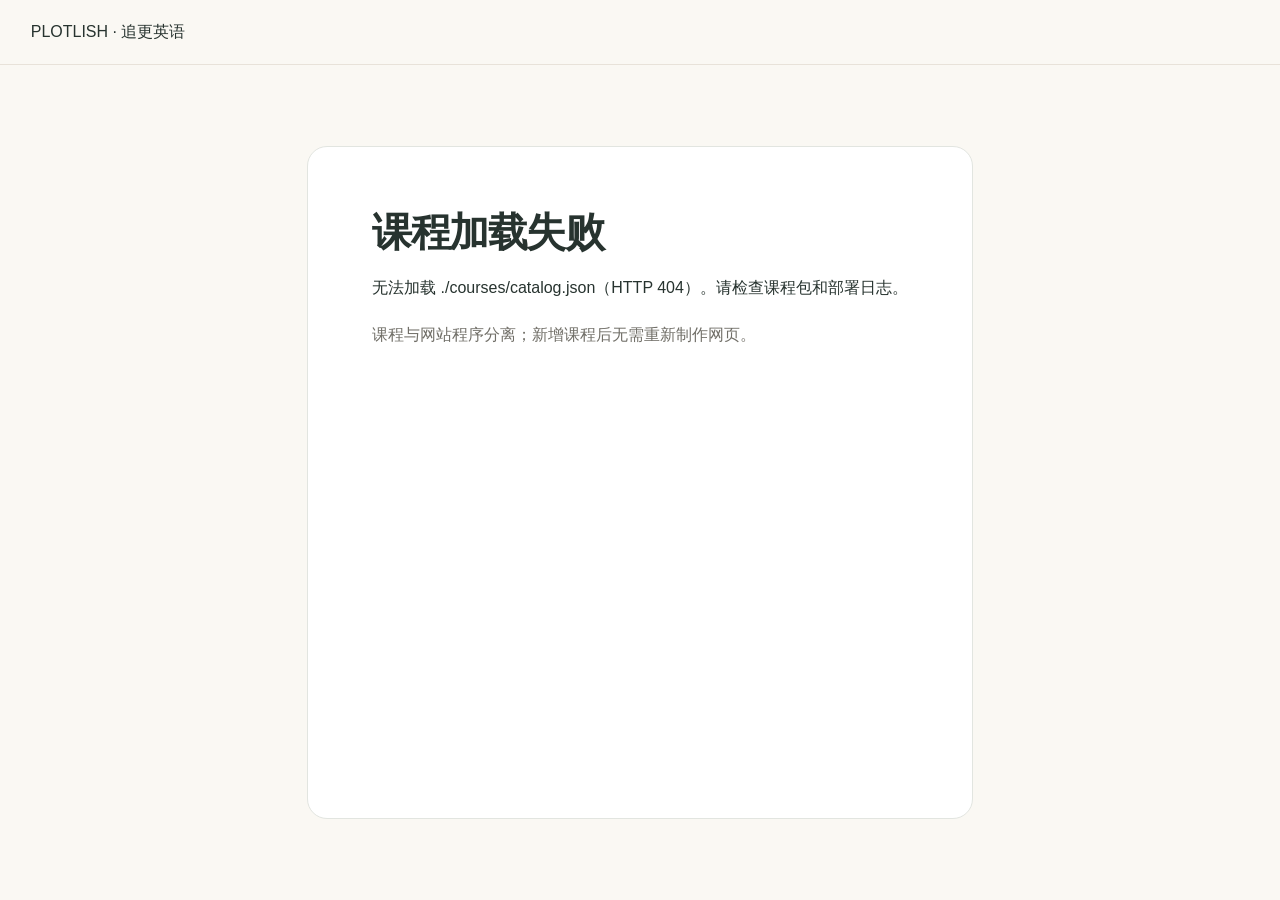
==== commit dae8a9c4: "Release Plotlish R3.0 — UI Refinement & Reader Improvements Plotlish R3.0 focuses on UI consistency," ====
--- a/beta-app/core/index.html
+++ b/beta-app/core/index.html
@@ -1,33 +1,131 @@
 <!DOCTYPE html>
 <html lang="zh-CN"><head><meta charset="utf-8"/><meta content="width=device-width, initial-scale=1, viewport-fit=cover" name="viewport"/><meta content="light" name="color-scheme"/><title>Plotlish · 追更英语</title>
+<link rel="icon" type="image/svg+xml" href="./assets/favicon.svg"/>
+<link rel="icon" type="image/png" sizes="32x32" href="./assets/favicon-32.png"/>
+<link rel="apple-touch-icon" sizes="180x180" href="./assets/apple-touch-icon.png"/>
+<meta name="theme-color" content="#FAF8F3"/>
+<meta name="description" content="Plotlish 追更英语：在故事中阅读英语小说，随文查看翻译、知识讲解和英文朗读。"/>
 <link href="./src/styles.css" rel="stylesheet"/>
 </head>
 <body><div id="app">
-<header class="topbar"><button aria-label="PLOTLISH 书架" class="brand bare" id="brand">PLOTLISH<span>Stories worth following</span></button><nav aria-label="主导航" class="topnav"><button id="navLibrary">书架</button><button id="navStory">故事</button><button id="navWords">生词本</button></nav><div class="topactions"><button class="topResume" id="resumeTop">继续阅读 <span aria-hidden="true">↗</span></button><button id="dataTop" title="数据与隐私">数据</button><button aria-label="阅读设置" class="icon-button" id="settingsTop" title="阅读设置">⚙</button></div></header>
-<main class="view active" id="homeView"><div class="homeContainer"><div class="homeLead"><div><section class="homeResumePanel" hidden="" id="homeResumePanel"><div class="eyebrow">继续阅读 · PICK UP WHERE YOU LEFT OFF</div><h2>课程作品</h2><p class="homeResumeChapter">Chapter 01 · 章节标题</p><div class="homeProgressBar"><span id="homeProgressFill"></span></div><p class="small muted" id="homeResumeStatus"></p><button class="primary large" id="homeResumeDirect">继续上次阅读 →</button><button class="textBtn" id="homeBookDetail">查看章节</button></section><div id="homeWelcome"><div class="eyebrow">PLOTLISH ORIGINAL STORIES</div><h1>读一个好故事，<br/>顺便学好英语。</h1><p>有值得追更的情节，也有随时可用的发音、翻译和表达讲解。读故事的时候，不必被学习工具打断。</p><button class="primary large" id="homeContinue">继续阅读 <span>→</span></button><div class="small muted" id="homePosition"></div></div></div><div class="coverHero" id="homeCoverArt"><div class="coverEyebrow">ENGLISH THROUGH STORIES</div><div class="coverTitle">PLOTLISH</div><div class="coverBottom">选择一本故事，开始阅读与精读。</div></div></div><div class="sectionBar"><h2>你的书架</h2><span class="muted">正在读取目录</span></div><div class="bookTile"><div class="tinyCover">PLOTLISH<br/></div><div class="bookTileCopy"><strong>课程作品</strong><p class="muted">即将加载课程</p><p>从书架选择作品开始阅读。</p><button id="homeDetails">查看章节 <span aria-hidden="true">→</span></button><button id="homeDiscover">发现更多故事</button></div></div></div></main>
-<main class="view" id="storiesView"><div class="contentContainer"><div class="eyebrow">EXPLORE STORIES</div><h1>故事</h1><p class="lead">选择作品，进入章节。</p><div class="sectionBar"><h2>正在连载</h2><span class="muted">正在读取目录</span></div><article class="discoverCard"><div class="tinyCover">PLOTLISH<br/></div><div class="discoverCopy"><div class="eyebrow">PLOTLISH · READING</div><h2>课程作品</h2><p>从这里打开作品详情。</p><p class="small muted">章节数据加载中</p><div class="wordCardActions"><button class="primary" id="discoverBook">查看作品与章节 →</button><button id="discoverRead">继续阅读</button></div></div></article></div></main>
-<main class="view" id="bookView"><div class="contentContainer"><button class="textBtn" id="backLibrary">← 返回故事</button><div class="bookHero"><div aria-label="雨夜车站故事封面" class="bookHeroCover" id="bookHeroCover" role="img"></div><div><div class="eyebrow">PLOTLISH · READING · PLOTLISH ORIGINAL</div><h1>课程作品</h1><p class="lead">课程简介将在加载后显示。</p><div class="bookHeroTags"><span>英语阅读</span><span>第一章可读</span><span>逐句讲解</span></div><button class="primary" id="bookHeroStart">继续阅读 →</button></div></div><section class="courseOverview" id="courseOverview" aria-label="课程导读与人物介绍" hidden>
-  <div class="courseTabs" role="tablist" aria-label="课程资料">
-    <button class="active" type="button" data-course-tab="intro" role="tab" aria-selected="true">课程导读</button>
-    <button type="button" data-course-tab="characters" role="tab" aria-selected="false">出场人物</button>
-    <button type="button" data-course-tab="learning" role="tab" aria-selected="false">学习说明</button>
+<header class="topbar"><button aria-label="Plotlish 追更英语 · 返回首页" class="brand bare" id="brand" type="button"><img src="./assets/plotlish-mark.svg" alt="" class="brandMark" width="55" height="59"/><span class="brandName"><strong>PLOTLISH</strong><small>追更英语</small></span></button><nav aria-label="主导航" class="topnav"><button id="navHome">首页</button><button id="navStory">发现故事</button><button id="navLibrary">我的书架</button><button id="navWords">生词本</button></nav><div class="topactions"><button class="topResume" id="resumeTop">继续阅读 <span aria-hidden="true">↗</span></button><button id="dataTop" title="数据与隐私">数据</button><button aria-label="阅读设置" class="icon-button" id="settingsTop" title="阅读设置">⚙</button></div></header>
+<main class="view active" id="homeView">
+ <div class="shelfShell">
+  <section class="shelfHeading" aria-labelledby="shelfTitle">
+   <div><div class="eyebrow">PLOTLISH · EDITOR’S PICKS</div><h1 id="shelfTitle">编辑推荐</h1><p>由站长精选值得追读的英语小说。全部公开作品请前往「发现故事」。</p></div>
+   <button class="shelfExplore" id="homeExplore" type="button">探索全部故事 ↗</button>
+  </section>
+  <section class="shelfFeature" aria-label="本期主推作品">
+   <div class="shelfFeatureCopy">
+    <section class="homeResumePanel" id="homeResumePanel" hidden>
+     <div class="eyebrow">PICK UP WHERE YOU LEFT OFF</div><h2>继续阅读</h2>
+     <p class="homeResumeChapter">正在加载阅读位置</p>
+     <div class="shelfProgressMeta"><span id="homeResumeStatus"></span><span id="homeResumePercent">0%</span></div>
+     <div class="homeProgressBar" role="progressbar" aria-label="当前章节阅读位置" aria-valuemin="0" aria-valuemax="100" aria-valuenow="0"><span id="homeProgressFill"></span></div>
+     <div class="shelfFeatureActions"><button class="primary large" id="homeResumeDirect" type="button">继续上次阅读 →</button><button id="homeBookDetail" type="button">查看作品详情</button></div>
+    </section>
+    <section id="homeWelcome">
+     <div class="eyebrow">STORIES WORTH FOLLOWING</div><h2>从一个好故事开始。</h2>
+     <p>读英文小说，随时查看翻译、发音和表达讲解。选择一部作品，开始你的第一章。</p>
+     <div class="shelfFeatureActions"><button class="primary large" id="homeContinue" type="button">开始阅读 →</button><button id="homeViewDetail" type="button">先了解这部作品</button></div>
+     <p class="small muted" id="homePosition"></p>
+    </section>
+   </div>
+   <div class="shelfFeatureImage" id="homeCoverArt" role="img" aria-label="主推作品封面"><span class="coverFallback">PLOTLISH</span></div>
+  </section>
+  <div class="homeResumeSlot" id="homeResumeSlot"></div>
+  <section class="shelfStats" aria-label="个人学习概况">
+   <div><span class="shelfStatNumber" id="shelfStatBooks">0</span><span>书架作品</span></div>
+   <div><span class="shelfStatNumber" id="shelfStatStarted">0</span><span>已开始章节</span></div>
+   <div><span class="shelfStatNumber" id="shelfStatCompleted">0</span><span>已完成章节</span></div>
+   <div><span class="shelfStatNumber" id="shelfStatWords">0</span><span>生词收藏</span></div>
+  </section>
+  <section class="shelfCollection" aria-labelledby="shelfBooksTitle">
+   <div class="sectionBar"><div><div class="eyebrow">EDITORIAL SELECTION</div><h2 id="shelfBooksTitle">编辑精选</h2></div><span class="muted" id="shelfBooksCount">正在加载作品</span></div>
+   <div class="shelfBookGrid" id="homeBookGrid"></div>
+   <p class="shelfEmpty" id="shelfEmpty" hidden>尚未配置首页精选作品。你仍然可以在「发现故事」浏览已发布小说。</p>
+  </section>
+ </div>
+</main>
+<main class="view" id="shelfView">
+  <div class="discoverShell personalShelfShell">
+    <section class="discoverHeading personalShelfHeading"><div class="eyebrow">MY LIBRARY · PERSONAL COLLECTION</div><h1>我的书架</h1><p>把想读的书留在这里。阅读进度、学习记录和收藏书目分别保存。</p></section>
+    <div class="personalShelfTools" role="group" aria-label="书架分类">
+      <button class="active" type="button" data-shelf-filter="all">全部</button>
+      <button type="button" data-shelf-filter="want">想读</button>
+      <button type="button" data-shelf-filter="reading">在读</button>
+      <button type="button" data-shelf-filter="following">追更中</button>
+      <button type="button" data-shelf-filter="finished">已读完</button>
+      <span id="personalShelfCount" class="muted"></span>
+    </div>
+    <div class="shelfBookGrid" id="personalShelfGrid"></div>
+    <div class="discoverEmpty" id="personalShelfEmpty" hidden><strong>你的书架还是空的</strong><p>从发现故事中挑选想看的小说，加入自己的书架。</p><button type="button" id="shelfGoExplore">去发现故事 →</button></div>
   </div>
-  <div class="courseInfoPanel" id="courseIntroPanel" role="tabpanel"></div>
-  <div class="courseInfoPanel" id="courseCharactersPanel" role="tabpanel" hidden></div>
-  <div class="courseInfoPanel" id="courseLearningPanel" role="tabpanel" hidden></div>
-</section>
-<div class="sectionBar spaceTop"><h2>章节目录</h2><span class="muted">共 1 章可体验</span></div><article class="chapterRow"><div class="chapterNum">01</div><div><strong>章节标题</strong><p class="muted">章节数据加载中</p></div><button class="primary" id="bookRead">开始 / 继续阅读 →</button></article><p class="muted small">当前为第一章独立体验。后续章节将使用相同的阅读器，而不是单独复制另一套交互逻辑。</p></div></main>
-<main class="view" id="readerView"><div class="readerHeader"><button aria-controls="chapterDrawer" aria-expanded="false" aria-label="展开章节目录" class="backButton" id="backBook">☷ <span>目录</span></button><div class="chapterHeader"><strong>章节标题</strong><span>课程作品 · Chapter 01</span></div><div class="readerHeaderTools"><button aria-pressed="true" class="explainQuick" id="toggleExplain" title="显示或收起当前句讲解">讲解 ✓</button><button aria-pressed="true" class="tinyPill" id="quickClick" title="点选英文句子是否自动朗读（不影响听本句按钮）">点句朗读 · 开</button><button aria-pressed="true" class="tinyPill" id="quickAuto" title="切句自动朗读，可直接开关">切句朗读 · 开</button><button aria-pressed="true" class="tinyPill" id="quickScenes" title="显示或隐藏故事场景插图">插图 · 开</button><button aria-label="查看当前场景图片" class="icon-button" id="currentScene" title="当前场景插图">▧</button><button aria-label="键盘快捷键" class="icon-button" id="toggleHelp" title="键盘快捷键">⌨</button><button aria-label="阅读设置" class="icon-button" id="toggleSettings" title="阅读设置">Aa</button><button aria-controls="readerQuickNav" aria-expanded="false" aria-label="打开学生端导航" class="icon-button mobileReaderNav" id="readerNavToggle" title="导航菜单">☰</button></div><div aria-label="学生端导航" class="readerQuickNav" hidden="" id="readerQuickNav" role="group"><button data-quick-target="navLibrary" type="button">⌂　书架</button><button data-quick-target="navStory" type="button">☷　故事</button><button data-quick-target="navWords" type="button">☆　生词本</button><button data-quick-target="resumeTop" type="button">▶　继续阅读</button><button data-quick-target="dataTop" type="button">▣　数据与隐私</button><button aria-pressed="true" id="quickClickMobile" type="button">▶　点句自动朗读：开</button><button id="quickScenesMobile" type="button">▧　插图：开</button></div></div><div class="readerLayout" id="readerLayout"><section aria-label="小说正文" class="readerPaper" id="paper"><div class="readerIntro" hidden="" id="readerIntro">点击英文句子可查看翻译和试听；← → 翻页，↑ ↓ 切句。<button id="dismissIntro" type="button">知道了，不再提示 ×</button></div><div class="paperMeta"><span>CHAPTER 01 <em>· A2</em></span><span id="sentencePosition">正在加载课程</span></div><div class="pageBody" id="pageBody"><div aria-live="off" id="pageText"></div><div hidden="" id="scrollText"></div></div><footer class="readerFoot"><div class="readingPageNav"><button aria-label="上一页" id="prevPage">← 上一页</button><span id="pageNumber">1 / 1 页</span><button aria-label="下一页" id="nextPage">下一页 →</button></div><div class="readingActions"><button aria-label="上一句" id="prevSentence" title="↑ 上一句">↑ <span class="desktopLabel">上一句</span></button><button class="primary playButton" id="playContinuous" title="Space 连续朗读">▶ 连续朗读</button><button aria-label="下一句" id="nextSentence" title="↓ 下一句"><span class="desktopLabel">下一句</span> ↓</button><button aria-label="停止朗读" class="squareButton" id="stopSpeech" title="停止朗读">■</button><button class="primary" hidden="" id="finishChapter">完成本章 ✓</button><button aria-label="打开当前句讲解" class="mobileOnly" id="openExplainMobile">译</button></div><div class="muted tiny" id="playStatus" role="status">点击句子听发音，按 ↓ 切换下一句</div></footer></section>
-<aside aria-label="当前句讲解" class="explainPanel" id="explainPanel"><div class="explainHead"><strong>当前句讲解</strong><button class="bare mini" id="collapseExplain" title="隐藏讲解栏">收起 ×</button></div><div class="explainContent" id="explainContent"><div class="asideOverline">当前句翻译</div><div class="translation" id="translationText"></div><div class="translationTools"><button id="speakSelected">▶ 听本句</button><button id="copySentence">复制英文</button></div><div class="asideDivider"></div><div class="asideOverline">语言知识点</div><div id="annotationArea"></div></div></aside></div></main>
+</main>
+<main class="view" id="storiesView">
+ <div class="discoverShell">
+  <section class="discoverHeading"><div class="eyebrow">EXPLORE · STORIES WORTH FOLLOWING</div><h1>发现故事</h1><p>在喜欢的故事里学英语。根据题材和阅读水平，找到下一部想追的小说。</p></section>
+  <section class="discoverToolbar" aria-label="搜索与筛选故事">
+   <label class="discoverSearchLabel" for="storySearch"><span>搜索作品</span><input id="storySearch" type="search" placeholder="搜索书名、题材或简介…" autocomplete="off"/></label>
+   <label for="storyGenre"><span>题材</span><select id="storyGenre"><option value="">全部题材</option></select></label>
+   <label for="storyLevel"><span>英语难度</span><select id="storyLevel"><option value="">全部难度</option></select></label>
+  </section>
+  <section class="discoverResults" aria-labelledby="discoverResultsTitle">
+   <div class="sectionBar discoverResultsHead"><h2 id="discoverResultsTitle">全部作品</h2><span class="muted" id="storyResultsCount" aria-live="polite">正在加载作品</span></div>
+   <div class="discoverBookGrid" id="storyBookGrid"></div>
+   <div class="discoverEmpty" id="storyEmpty" hidden><strong>没有找到符合条件的故事</strong><p>试试其他关键词，或者重置筛选条件。</p><button id="resetStoryFilters" type="button">清除筛选</button></div>
+  </section>
+ </div>
+</main>
+<main class="view" id="bookView">
+  <div class="bookPage">
+    <section class="bookHero" aria-labelledby="bookHeroTitle">
+      <div class="bookHeroArtwork" id="bookHeroArtwork" aria-hidden="true"></div>
+      <div class="bookHeroInner">
+        <button class="bookHeroBack" id="backLibrary" type="button">← 返回故事</button>
+        <div class="bookHeroCopy">
+          <div class="eyebrow">PLOTLISH ORIGINAL · ENGLISH FICTION</div>
+          <h1 id="bookHeroTitle">课程作品</h1>
+          <p class="bookHeroTitleZh" id="bookHeroTitleZh"></p>
+          <p class="lead">课程简介将在加载后显示。</p>
+          <div class="bookHeroTags" aria-label="作品分类与开放信息"><span>英语阅读</span><span>B1–B2</span><span>第一章可读</span></div>
+          <div class="bookHeroActions">
+            <button class="primary bookHeroCTA" id="bookHeroStart" type="button">开始阅读 →</button>
+            <button class="bookHeroSecondary" id="bookHeroChapters" type="button">查看作品与章节 ↓</button>
+            <button class="bookHeroSecondary" id="bookHeroSave" type="button" aria-pressed="false">加入书架 ＋</button>
+          </div>
+        </div>
+      </div>
+    </section>
+    <div class="bookPageBody">
+      <section class="courseOverview" id="courseOverview" aria-label="课程导读与人物介绍" hidden>
+        <div class="courseTabs" role="tablist" aria-label="课程资料">
+          <button class="active" id="bookTabIntro" type="button" data-course-tab="intro" role="tab" aria-controls="courseIntroPanel" aria-selected="true" tabindex="0">作品介绍</button>
+          <button id="bookTabLearning" type="button" data-course-tab="learning" role="tab" aria-controls="courseLearningPanel" aria-selected="false" tabindex="-1">学习说明</button>
+        </div>
+        <div class="courseInfoPanel" id="courseIntroPanel" role="tabpanel" aria-labelledby="bookTabIntro" tabindex="0"></div>
+        <div class="courseInfoPanel" id="courseLearningPanel" role="tabpanel" aria-labelledby="bookTabLearning" tabindex="0" hidden></div>
+      </section>
+      <section id="bookChapterSection" class="bookChapterSection" aria-labelledby="bookChapterHeading">
+        <div class="sectionBar spaceTop"><h2 id="bookChapterHeading">章节目录</h2><span class="muted">共 1 章可体验</span></div>
+        <article class="chapterRow"><div class="chapterNum">01</div><div><strong>章节标题</strong><p class="muted">章节数据加载中</p></div><button class="primary" id="bookRead">开始阅读 →</button></article>
+        <p class="muted small">所有章节均使用同一套阅读器，学习记录按章节保存。</p>
+      </section>
+    </div>
+  </div>
+</main>
+<main class="view" id="readerView"><div class="readerHeader"><button aria-controls="chapterDrawer" aria-expanded="false" aria-label="展开章节目录" class="backButton" id="backBook">☷ <span>目录</span></button><div class="chapterHeader"><strong>章节标题</strong><span>课程作品 · Chapter 01</span></div><div class="readerHeaderTools"><button aria-pressed="true" class="explainQuick" id="toggleExplain" title="显示或收起当前句讲解">讲解 ✓</button><button aria-pressed="true" class="tinyPill" id="quickScenes" title="显示或隐藏故事场景插图">插图 · 开</button><button aria-label="键盘快捷键" class="icon-button" id="toggleHelp" title="键盘快捷键">⌨</button><button type="button" id="quickVoice" class="r28QuickButton" aria-controls="quickVoicePanel" aria-expanded="false" aria-label="选择发音人和语速" title="快速调整声音">🔊 <span class="quickText" id="quickVoiceName">声音</span> <span class="quickChevron">⌄</span></button><button type="button" id="quickTranslation" class="r28QuickButton" aria-controls="quickTranslationPanel" aria-expanded="false" aria-label="中文翻译显示方式" title="快速调整中文显示">译 <span class="quickText" id="quickTranslationName">当前句</span> <span class="quickChevron">⌄</span></button><button aria-label="阅读设置" class="icon-button" id="toggleSettings" title="阅读设置">⚙</button><button aria-controls="readerQuickNav" aria-expanded="false" aria-label="打开站内导航" class="icon-button mobileReaderNav" id="readerNavToggle" title="站内导航">☰</button></div><div aria-label="学生端导航" class="readerQuickNav" hidden="" id="readerQuickNav" role="group"><button data-quick-target="navHome" type="button">⌂　首页</button><button data-quick-target="navStory" type="button">☷　发现故事</button><button data-quick-target="navLibrary" type="button">▤　我的书架</button><button data-quick-target="navWords" type="button">☆　生词本</button><button data-quick-target="dataTop" type="button">▣　数据与隐私</button></div><div id="quickVoicePanel" class="readerQuickPanel voiceQuickPanel" hidden aria-label="声音快捷设置"><strong>朗读声音</strong><label class="selectSetting">发音人<select id="voice"><option value="">优先 Brian（如可用）</option></select></label><label class="selectSetting">语速<select id="rate"><option value="0.75">0.75× · 慢</option><option value="0.9">0.9×</option><option value="1">1.0× · 正常</option><option value="1.1">1.1×</option><option value="1.25">1.25×</option></select></label><button type="button" id="previewVoice" class="quickPreview">▶ 试听本句</button><p class="tiny muted" id="voiceAvailability">只使用浏览器提供的英语语音，不调用收费接口。</p></div><div id="quickTranslationPanel" class="readerQuickPanel translateQuickPanel" hidden aria-label="翻译快捷设置"><strong>中文显示</strong><div class="quickTranslationModes" role="group" aria-label="中文显示方式"><button type="button" data-quick-translation="hidden">隐藏中文</button><button type="button" data-quick-translation="current">当前句翻译</button><button type="button" data-quick-translation="bilingual">英中逐句对照</button></div><p class="tiny muted">译文显示在英文句子下方；右侧仅提供英语讲解。</p></div></div><div class="readerLayout" id="readerLayout"><section aria-label="小说正文" class="readerPaper" id="paper"><div class="readerIntro" hidden="" id="readerIntro">点击英文句子可查看翻译与朗读；← → 翻页，↑ ↓ 切句。<button id="dismissIntro" type="button">知道了，不再提示 ×</button></div><div class="paperMeta"><span>CHAPTER 01 <em>· A2</em></span><span id="sentencePosition">正在加载课程</span></div><div class="pageBody" id="pageBody"><div aria-live="off" id="pageText"></div><div hidden="" id="scrollText"></div></div><footer class="readerFoot"><div class="readingPageNav"><button aria-label="上一页" id="prevPage">← 上一页</button><span id="pageNumber">1 / 1 页</span><button aria-label="下一页" id="nextPage">下一页 →</button></div><div class="readingActions"><button aria-label="上一句" id="prevSentence" title="↑ 上一句">↑ <span class="desktopLabel">上一句</span></button><button class="primary playButton" id="playContinuous" title="Space 连续朗读">▶ 连续朗读</button><button aria-label="下一句" id="nextSentence" title="↓ 下一句"><span class="desktopLabel">下一句</span> ↓</button><button aria-label="停止朗读" class="squareButton" id="stopSpeech" title="停止朗读">■</button><button class="primary" hidden="" id="finishChapter">完成本章 ✓</button><button aria-label="打开当前句讲解" class="mobileOnly" id="openExplainMobile">讲</button></div><div class="muted tiny" id="playStatus" role="status">点击句子听发音，按 ↓ 切换下一句</div></footer></section>
+<aside aria-label="随文英语知识讲解" class="explainPanel" id="explainPanel"><div class="explainHead"><strong>语言知识点</strong><button class="bare mini" id="collapseExplain" title="隐藏讲解栏">收起 ×</button></div><div class="explainContent" id="explainContent"><div class="asideOverline">LEARNING NOTES · 随文讲解</div><div class="translationTools"><button id="speakSelected">▶ 听本句</button><button id="copySentence">复制英文</button></div><div class="asideDivider"></div><div id="annotationArea"></div></div></aside></div></main>
 <div class="chapterShade" hidden="" id="chapterShade"></div><aside aria-label="章节目录" aria-modal="true" class="chapterDrawer" hidden="" id="chapterDrawer" role="dialog"><div class="chapterDrawerHeader"><div><div class="eyebrow">课程作品</div><h2>章节目录</h2></div><button aria-label="关闭章节目录" class="icon-button" id="closeChapterDrawer">✕</button></div><p class="small muted">查看章节不会离开正在阅读的页面。</p><div class="chapterDrawerCurrent"><div class="chapterDrawerIndex">01</div><div><strong>章节标题</strong><div class="small muted">正在加载课程</div></div><button class="primary" id="drawerCurrent">继续阅读</button></div><div class="chapterDrawerFuture"></div><button class="textBtn" id="drawerBookDetail">查看作品详情 ↗</button></aside><main class="view" id="notebookView"><div class="contentContainer"><div class="viewHead"><div><div class="eyebrow">YOUR WORDS</div><h1>生词本</h1><p class="lead">读故事时收藏的表达，会与原文保持关联。</p></div><button class="primary" id="wordsBack">← 返回上一个页面</button></div><div class="wordFilters" id="wordFilters"><label>搜索收藏<input autocomplete="off" id="wordSearch" placeholder="搜索词语或解释…" type="search"/></label><label>排序<select id="wordSort"><option value="recent">最近收藏</option><option value="alpha">词语 A–Z</option><option value="chapter">按章节</option></select></label><label class="filterKnown"><input id="wordOnlyNew" type="checkbox"/> 只看未熟悉</label><span class="muted small" id="wordCount" role="status"></span></div><div class="wordList" id="wordList"></div></div></main>
-<main class="view" id="reviewView"><div class="contentContainer"><div class="eyebrow">CHAPTER 01 · READING REFLECTION</div><h1>读完 章节标题</h1><p class="lead">可以继续回顾故事，也可以直接重新阅读。学习练习不是必须完成的考试。</p><div class="reviewActions"><button class="primary" id="reviewReturn">返回正文</button><button id="reviewWords">查看生词本</button><button id="reviewHome">返回书架</button><button id="reviewBook">章节目录</button></div><div class="reviewGrid"><section class="reviewCard"><div class="eyebrow">本章语法</div><h2 id="grammarTitle"></h2><p id="grammarDesc"></p><blockquote id="grammarExample"></blockquote></section><section class="reviewCard"><div class="eyebrow">情节理解 · 复述</div><h2>Think about the story</h2><p id="reviewQuestion"></p><button id="showReviewHint">显示提示</button><p class="muted" hidden="" id="reviewHint"></p><label for="reflection">我的复述 / 笔记</label><textarea id="reflection" placeholder="Try writing a few sentences in English…"></textarea><div class="tiny muted" id="reflectionState">仅保存在当前浏览器</div></section></div></div></main>
+<main class="view" id="reviewView"><div class="contentContainer"><div class="eyebrow">CHAPTER 01 · FINISHED READING</div><h1>第一章读完了</h1><p class="lead">阅读进度已保存。想回看某段故事，或者继续查看人物与书籍目录，都可以直接返回。</p><div class="reviewActions"><button class="primary" id="reviewReturn">返回小说</button><button id="reviewWords">查看生词本</button><button id="reviewHome">返回我的书架</button><button id="reviewBook">章节目录</button></div></div></main>
 </div>
 <div aria-hidden="true" id="measureOuter"><div id="measureText"></div></div>
 <div hidden="" id="overlayShade"></div><section aria-label="当前句讲解" aria-modal="false" class="mobileDrawer" hidden="" id="mobileDrawer" role="dialog"><div class="grab"></div><div class="drawerTop"><strong>当前句讲解</strong><button aria-label="关闭讲解" id="closeDrawer">关闭 ×</button></div><div id="drawerContent"></div></section>
-<div aria-label="阅读设置" aria-modal="true" class="modalBackdrop" hidden="" id="settingsModal" role="dialog"><div class="modalCard settingsCard"><div class="modalTitle"><div><div class="eyebrow">PERSONAL READING</div><h2>阅读设置</h2></div><button aria-label="关闭设置" class="closeModal icon-button">✕</button></div><div class="settingsTabs" role="tablist"><button class="active" data-settings-tab="audio">声音</button><button data-settings-tab="reading">阅读</button><button data-settings-tab="learning">讲解</button></div><div class="settingsSection active" data-settings-panel="audio"><div class="settingHeading">自动发音</div><label class="toggleRow"><span><b>点击句子自动发音</b><small>鼠标或触控点选完整英文句子</small></span><input id="autoClick" type="checkbox"/></label><label class="toggleRow"><span><b>上一句 / 下一句自动发音</b><small>点击切句按钮或按 ↑ ↓</small></span><input id="autoNext" type="checkbox"/></label><label class="toggleRow"><span><b>翻页后自动朗读首句</b><small>手动翻页时是否开始读新一页</small></span><input id="autoPage" type="checkbox"/></label><div class="settingHeading">声音</div><label class="selectSetting">发音人<select id="voice"></select></label><label class="selectSetting">语速<select id="rate"><option value="0.75">0.75× · 慢</option><option value="0.9">0.9×</option><option value="1">1.0× · 正常</option><option value="1.1">1.1×</option><option value="1.25">1.25×</option></select></label></div><div class="settingsSection" data-settings-panel="reading"><label class="selectSetting">单词悬停等待时间<select id="hoverDelay"><option value="550">较快 · 0.55 秒</option><option selected="" value="750">适中 · 0.75 秒</option><option value="1000">较慢 · 1.0 秒</option></select></label><label class="toggleRow"><span>鼠标悬停显示单词释义<small>桌面端自动提示；仅使用本地词库，不上传文章</small></span><input checked="" id="hoverTranslation" type="checkbox"/></label><div class="settingHeading">阅读方式</div><div class="segmented" id="modeButtons"><button data-mode="pages">分页阅读</button><button data-mode="scroll">连续阅读</button></div><label class="selectSetting">正文字号<select id="fontSize"><option value="17">17px · 紧凑</option><option value="19">19px · 标准</option><option value="21">21px · 舒适</option><option value="23">23px · 大字</option><option value="26">26px · 特大</option></select></label><label class="selectSetting">行距<select id="lineHeight"><option value="1.65">紧凑</option><option value="1.82">舒适</option><option value="2">宽松</option></select></label><label class="selectSetting">插图展示方式<select id="imageMode"><option value="compact">精简插图 · 推荐</option><option value="full">完整插图 · 更大画面</option><option value="hidden">纯文字 · 不显示插图</option></select></label><p class="muted small" id="illustrationNotice">场景图出现在正文，点击可放大查看。</p><label class="toggleRow sceneCompat" hidden=""><span><b>显示故事插图</b></span><input id="showScenes" type="checkbox"/></label></div><div class="settingsSection" data-settings-panel="learning"><div class="settingHeading">快速阅读偏好</div><div class="presetButtons" id="presetButtons"><button data-preset="immersive" type="button">沉浸阅读</button><button data-preset="assisted" type="button">辅助阅读</button><button data-preset="study" type="button">对照精读</button></div><p aria-live="polite" class="small muted" id="presetStatus">当前模式：辅助阅读</p><p class="small muted">快速模式会同时设置正文译文和讲解侧栏；下方选项可单独调整。</p><div class="settingHeading">中文与讲解</div><label class="selectSetting">中文显示<select id="translationMode"><option value="current">当前句翻译</option><option value="hidden">隐藏翻译</option><option value="bilingual">正文英中对照</option></select></label><label class="toggleRow"><span><b>桌面显示讲解侧栏</b><small>可随时收起，让正文占据更多空间</small></span><input id="showExplain" type="checkbox"/></label></div><p class="storageNotice" id="storageNotice">偏好设置保存在本地浏览器。</p><button id="dataFromSettings">数据与隐私 · 导出 / 清除记录 →</button></div></div>
-<div aria-label="数据与隐私" aria-modal="true" class="modalBackdrop" hidden="" id="privacyModal" role="dialog"><div class="modalCard privacyCard"><div class="modalTitle"><div><div class="eyebrow">YOUR DATA, YOUR CHOICE</div><h2>数据与隐私</h2></div><button aria-label="关闭数据管理" class="closeModal icon-button">✕</button></div><p class="muted small">个人学习记录仅保存在这个浏览器的当前来源中，不会上传至服务器。更换本地文件位置前请导出备份。</p><div class="dataSummary" id="dataSummary"></div><div class="wordCardActions"><button class="primary" id="exportData">↓ 导出学习数据 JSON</button><button id="importData">↑ 导入学习数据</button><input accept=".json,application/json" hidden="" id="importFile" type="file"/></div><label class="selectSetting">导入方式<select id="importMode"><option value="merge">合并：保留现有偏好和阅读位置，合并收藏和完成记录</option><option value="replace">替换：使用备份覆盖现有学习记录</option></select></label><div class="settingHeading">选择性清除</div><label class="selectSetting">清除范围<select id="clearScope"><option value="position">仅重置阅读位置</option><option value="completed">仅清除章节完成记录</option><option value="prefs">恢复默认阅读设置</option><option value="reflection">仅删除复述笔记</option><option value="notes">清空生词本</option><option value="all">全部本地学习数据</option></select></label><p class="small muted" id="clearDescription">清除前可以先导出备份。清除不会删除浏览器访问历史或已下载的备份。</p><button class="dangerButton" id="clearData">清除所选记录</button><p class="storageNotice">删除操作会二次确认；不会更改课程正文。</p></div></div>
+<div aria-label="阅读设置" aria-modal="true" class="modalBackdrop" hidden="" id="settingsModal" role="dialog"><div class="modalCard settingsCard"><div class="modalTitle"><div><div class="eyebrow">PERSONAL READING</div><h2>阅读设置</h2></div><button aria-label="关闭设置" class="closeModal icon-button">✕</button></div><div class="settingsTabs" role="tablist" aria-label="阅读设置分类"><button class="active" data-settings-tab="reading" id="settingsTab-reading" type="button" role="tab" aria-controls="settingsPanel-reading" aria-selected="true" tabindex="0">阅读外观</button><button data-settings-tab="audio" id="settingsTab-audio" type="button" role="tab" aria-controls="settingsPanel-audio" aria-selected="false" tabindex="-1">朗读行为</button><button data-settings-tab="learning" id="settingsTab-learning" type="button" role="tab" aria-controls="settingsPanel-learning" aria-selected="false" tabindex="-1">翻译与查词</button></div><div class="settingsSection active" data-settings-panel="reading" id="settingsPanel-reading" role="tabpanel" aria-labelledby="settingsTab-reading" tabindex="0"><div class="settingHeading">阅读方式</div><div class="segmented" id="modeButtons"><button data-mode="pages" type="button">分页阅读</button><button data-mode="scroll" type="button">连续阅读</button></div><label class="selectSetting">正文字号<select id="fontSize"><option value="17">17px · 紧凑</option><option value="19">19px · 标准</option><option value="21">21px · 舒适</option><option value="23">23px · 大字</option><option value="26">26px · 特大</option></select></label><label class="selectSetting">行距<select id="lineHeight"><option value="1.65">紧凑</option><option value="1.82">舒适</option><option value="2">宽松</option></select></label><label class="selectSetting">插图展示方式<select id="imageMode"><option value="compact">完整4:3插图 · 标准</option><option value="full">完整4:3插图 · 大图</option><option value="hidden">纯文字 · 不显示插图</option></select></label><p class="muted small" id="illustrationNotice">剧情插图随正文展示；点击图片可放大，阅读模式不影响插图内容。</p><label class="toggleRow sceneCompat" hidden><span><b>显示故事插图</b></span><input id="showScenes" type="checkbox"/></label></div><div class="settingsSection" data-settings-panel="audio" id="settingsPanel-audio" role="tabpanel" aria-labelledby="settingsTab-audio" tabindex="0" hidden><div class="settingHeading">自动朗读规则</div><label class="toggleRow"><span><b>点选句子自动朗读</b><small>不影响「听本句」与连续朗读按钮</small></span><input id="autoClick" type="checkbox"/></label><label class="toggleRow"><span><b>上一句 / 下一句自动朗读</b><small>点击切句按钮或按 ↑ ↓</small></span><input id="autoNext" type="checkbox"/></label><label class="toggleRow"><span><b>翻页后自动朗读首句</b><small>手动翻页后开始朗读</small></span><input id="autoPage" type="checkbox"/></label><p class="muted small">发音人、口音及语速请直接使用阅读器顶部「🔊 声音」。默认优先 Brian；仅在浏览器提供时可选。</p></div><div class="settingsSection" data-settings-panel="learning" id="settingsPanel-learning" role="tabpanel" aria-labelledby="settingsTab-learning" tabindex="0" hidden><div class="settingHeading">翻译与讲解</div><p class="muted small">中文显示方式请使用阅读器顶部「译」。课程随文注释不受在线词典选择影响。</p><label class="toggleRow"><span><b>显示讲解侧栏</b><small>桌面阅读时可单独收起或展开</small></span><input id="showExplain" type="checkbox"/></label><div class="settingHeading">免费在线查词</div><label class="selectSetting">备用在线词典<select id="dictionaryProvider"><option value="cambridge">剑桥英汉词典</option><option value="bing">必应英汉词典</option></select></label><label class="toggleRow"><span><b>开启悬浮查词</b><small>鼠标悬浮后在线获取中文词义；手机开启查词模式并点击单词。查询失败时可打开词典官网。</small></span><input id="hoverTranslation" type="checkbox"/></label><label class="selectSetting">悬浮等待时间<select id="hoverDelay"><option value="550">较快 · 0.55秒</option><option value="750">适中 · 0.75秒</option><option value="1000">较慢 · 1.0秒</option></select></label><p class="muted small">直接显示免费在线翻译结果，仅用于参考；按需查询并缓存。查询时单词将发送到第三方服务，不上传完整句子。免费接口可能限流或暂时不可用。</p></div><p class="storageNotice" id="storageNotice">偏好设置保存在本地浏览器。</p><button id="dataFromSettings">数据与隐私 · 导出 / 清除记录 →</button></div></div>
+<div aria-label="数据与隐私" aria-modal="true" class="modalBackdrop" hidden="" id="privacyModal" role="dialog"><div class="modalCard privacyCard"><div class="modalTitle"><div><div class="eyebrow">YOUR DATA, YOUR CHOICE</div><h2>数据与隐私</h2></div><button aria-label="关闭数据管理" class="closeModal icon-button">✕</button></div><p class="muted small">个人学习记录仅保存在这个浏览器的当前来源中，不会上传至服务器。更换本地文件位置前请导出备份。</p><div class="dataSummary" id="dataSummary"></div><div class="wordCardActions"><button class="primary" id="exportData">↓ 导出学习数据 JSON</button><button id="importData">↑ 导入学习数据</button><input accept=".json,application/json" hidden="" id="importFile" type="file"/></div><label class="selectSetting">导入方式<select id="importMode"><option value="merge">合并：保留现有偏好和阅读位置，合并收藏和完成记录</option><option value="replace">替换：使用备份覆盖现有学习记录</option></select></label><div class="settingHeading">选择性清除</div><label class="selectSetting">清除范围<select id="clearScope"><option value="position">仅重置阅读位置</option><option value="completed">仅清除章节完成记录</option><option value="prefs">恢复默认阅读设置</option><option value="notes">清空生词本</option><option value="all">全部本地学习数据</option></select></label><p class="small muted" id="clearDescription">清除前可以先导出备份。清除不会删除浏览器访问历史或已下载的备份。</p><button class="dangerButton" id="clearData">清除所选记录</button><p class="storageNotice">删除操作会二次确认；不会更改课程正文。</p></div></div>
 <div aria-label="快捷键说明" aria-modal="true" class="modalBackdrop" hidden="" id="helpModal" role="dialog"><div class="modalCard helpCard"><div class="modalTitle"><h2>键盘快捷键</h2><button aria-label="关闭帮助" class="closeModal icon-button">✕</button></div><div class="shortcutList"><div><kbd>←</kbd><kbd>→</kbd><span>上一页 / 下一页</span></div><div><kbd>↑</kbd><kbd>↓</kbd><span>上一句 / 下一句</span></div><div><kbd>R</kbd><span>重播当前句</span></div><div><kbd>Space</kbd><span>连续朗读、暂停或恢复</span></div><div><kbd>T</kbd><span>切换中文翻译显示</span></div><div><kbd>?</kbd><span>快捷键说明</span></div><div><kbd>Esc</kbd><span>关闭讲解或弹窗</span></div></div><p class="muted tiny">不会拦截 Ctrl / Cmd / Alt 组合键。输入文本和编辑笔记时，快捷键自动停用。</p></div></div>
 <div aria-label="查看场景插图" aria-modal="true" class="modalBackdrop" hidden="" id="sceneModal" role="dialog"><div class="modalCard sceneModalCard"><div class="modalTitle"><h2 id="fullSceneTitle">故事插图</h2><button aria-label="关闭插图" class="closeModal icon-button">✕</button></div><img alt="" id="fullSceneImage"/><p class="muted small">场景插图属于小说正文。关闭后仍会回到原阅读位置。</p></div></div>
-<script id="hoverGlossaryData" type="application/json">{}</script><div aria-live="polite" id="toast" role="status"></div>
-<script defer="" src="./src/boot.js"></script>
+<div aria-live="polite" id="toast" role="status"></div>
+<script defer="" src="./src/library.js"></script>
+  <script defer="" src="./src/boot.js"></script>
 </body></html>
--- a/beta-app/core/src/styles.css
+++ b/beta-app/core/src/styles.css
@@ -104,13 +104,12 @@
 .bookHero{display:grid;grid-template-columns:minmax(125px,215px) minmax(0,1fr);gap:clamp(18px,5vw,70px);align-items:center;background:var(--paper);border:1px solid var(--line);border-radius:19px;padding:clamp(18px,3vw,36px);margin-top:18px}.bookHeroCover{aspect-ratio:3/4;background-size:cover;background-position:center;border-radius:12px;box-shadow:0 12px 30px #172b202b}.bookHero .eyebrow{margin:0 0 10px}.bookHero .lead{margin:17px 0}.bookHeroTags{display:flex;gap:8px;flex-wrap:wrap;margin-bottom:18px}.bookHeroTags span{background:var(--pale);color:var(--green);padding:5px 10px;border-radius:30px;font-size:12px}
 #readerView .readerHeader{min-height:61px}.readerHeaderTools .tinyPill{padding:8px 9px}.readerHeader .chapterHeader strong{font-size:23px}
 .readerIntro{font-size:12px;padding:9px 18px;background:#eef5ee;border-bottom:1px solid #dce8dd;color:#315e45;display:flex;justify-content:space-between;align-items:center;gap:10px}.readerIntro button{font-size:11px;padding:4px 9px;background:#fff}.readerIntro[hidden]{display:none!important}
-#currentScene{font-size:18px}
 .sceneFigure.imageFull .sceneImageButton img{height:clamp(165px,28vh,280px);object-fit:contain;background:#132a30}.sceneFigure.imageFull .sceneMeasure{height:clamp(165px,28vh,280px)}.sceneFigure.imageFull{background:#eaece7}
 .wordFilters{display:flex;flex-wrap:wrap;gap:14px;align-items:flex-end;background:#fffefa;border:1px solid var(--line);border-radius:14px;padding:13px 16px;margin-top:22px}.wordFilters label{font-size:12px;font-weight:650;display:flex;flex-direction:column;gap:7px}.wordFilters input[type=search],.wordFilters select{border:1px solid #d9e2d9;border-radius:8px;padding:11px;background:white;min-width:165px;color:var(--ink)}.wordFilters .filterKnown{flex-direction:row;align-items:center;padding:10px 0}.wordFilters #wordCount{margin-left:auto;padding-bottom:9px}.wordCard.isFamiliar{border-color:#d9e9d5;background:#fafdf9}.wordCard .familiarToggle[aria-pressed=true]{background:#ddefdb;color:#2f6542}
 .presetButtons{display:flex;gap:7px;flex-wrap:wrap;margin:7px 0}.presetButtons button{flex:1;min-width:90px;padding:10px 6px;font-size:12px}.presetButtons button.active{background:var(--pale);border-color:#afcab7;color:var(--green)}
 .chapterShade{position:fixed;inset:0;z-index:71;background:rgba(14,31,23,.48)}.chapterDrawer{position:fixed;top:0;bottom:0;left:0;z-index:72;width:min(340px,88vw);background:var(--paper);box-shadow:17px 0 55px #172a2238;padding:clamp(20px,3vw,28px);overflow-y:auto}.chapterShade[hidden],.chapterDrawer[hidden]{display:none!important}.chapterDrawerHeader{display:flex;align-items:start;justify-content:space-between;gap:12px}.chapterDrawerHeader h2{font:700 29px Georgia,serif;margin:0 0 17px}.chapterDrawerCurrent{display:flex;align-items:center;gap:9px;padding:14px 9px;background:#eaf3eb;border:1px solid #d7e7d9;border-radius:12px;margin:25px 0}.chapterDrawerCurrent>div:nth-child(2){flex:1}.chapterDrawerIndex{font:700 23px Georgia,serif;color:#40745c}.chapterDrawerCurrent button{font-size:11px;padding:8px}.chapterDrawerFuture{display:grid;gap:12px;margin-bottom:24px}.chapterDrawerFuture div{display:flex;justify-content:space-between;gap:10px;padding:15px 4px;border-bottom:1px solid var(--line)}.chapterDrawerFuture strong{font-size:13px}.chapterDrawerFuture span{font-size:11px;color:#8e998f}
 .explainContent .asideDivider:last-child{display:none}
-@media(max-width:800px){.sceneFigure.imageFull .sceneImageButton img,.sceneFigure.imageFull .sceneMeasure{height:clamp(148px,24vh,220px)}.bookHero{grid-template-columns:130px 1fr}.readerHeaderTools #currentScene{display:none}}
+@media(max-width:800px){.sceneFigure.imageFull .sceneImageButton img,.sceneFigure.imageFull .sceneMeasure{height:clamp(148px,24vh,220px)}.bookHero{grid-template-columns:130px 1fr}}
 @media(max-width:600px){.homeLead{grid-template-columns:1fr}.homeLead.returning{grid-template-columns:1fr}.homeContainer{padding-top:24px}.coverHero{height:174px;aspect-ratio:auto;width:100%;margin:0}.coverTitle{font-size:29px}.homeLead.returning .coverHero{height:116px}.homeResumePanel h2{font-size:34px}.bookHero{grid-template-columns:98px 1fr;gap:14px;padding:15px}.bookHeroCover{width:98px}.bookHero h1{font-size:29px}.bookHero .lead{font-size:12px;line-height:1.5}.bookHeroTags{display:none}.bookHero .primary{padding:8px;font-size:12px}.sceneFigure.imageFull .sceneImageButton img,.sceneFigure.imageFull .sceneMeasure{height:clamp(135px,22vh,185px)}.readerIntro{font-size:10px;padding:6px 10px}.readerIntro button{font-size:10px;padding:4px}}
 
 /* original CSS layer 4 */
@@ -159,7 +158,6 @@
 #hoverWordDetail .hwd-notice{margin-top:14px;border-top:1px solid #e7ebe5;padding-top:10px;font-size:12px;color:#76867b}
 @media(max-width:700px){#hoverWordDetail{left:10px;right:10px;top:auto;bottom:10px;width:auto;max-height:min(68vh,490px);border-radius:16px;padding:16px}#hoverTimingLab{max-width:calc(100vw - 24px);left:12px;bottom:5px;font-size:11px}}
 
-#floatingTranslation[hidden]{display:none!important}#floatingTranslation{position:fixed;right:clamp(14px,5vw,85px);bottom:110px;max-width:min(480px,90vw);z-index:120;background:rgba(248,249,241,.98);border:1px solid #d6e2d6;box-shadow:0 8px 28px #24432b24;border-radius:12px;padding:12px 43px 12px 15px;font:13px/1.7 system-ui,sans-serif;color:#315241}#floatingTranslation button{position:absolute;right:6px;top:5px;padding:0px 8px;border:0;background:transparent;font-size:23px;color:#3c6050;cursor:pointer}@media(max-width:800px){#floatingTranslation{left:10px;right:10px;bottom:85px;max-width:none}}
 
 
 /* R2.3.1 web extension: multiple chapters */
@@ -193,3 +191,760 @@
 .drawerUnits{display:flex;flex-wrap:wrap;gap:6px;margin:8px 0 15px}
 .courseChapterProgress{font-size:12px;color:#6c675d;margin-top:6px}
 @media(max-width:660px){.courseInfoPanel{padding:16px}.courseGuideLists{grid-template-columns:1fr}.castGrid{grid-template-columns:1fr}.courseTabs{padding:10px}.courseTabs button{flex:1;font-size:12px}}
+
+
+/* Plotlish R2.6 Stage A: book detail only; all rules scoped to #bookView. */
+#bookView{background:#f6f6f1;scroll-behavior:smooth}
+#bookView .bookPage{width:100%;margin:0 auto;padding-bottom:70px}
+#bookView .bookHero{display:block;position:relative;width:100%;min-height:540px;margin:0;padding:0;border:0;border-radius:0;overflow:hidden;background:#15221f;isolation:isolate}
+#bookView .bookHeroArtwork{position:absolute;inset:0;background-size:cover;background-position:right center;background-repeat:no-repeat;z-index:-1}
+#bookView .bookHeroArtwork:not(.hasHero){background-size:auto 100%;background-position:right center}
+#bookView .bookHeroInner{max-width:1536px;margin:0 auto;padding:25px clamp(24px,4vw,64px) 65px;min-height:540px;display:flex;flex-direction:column;align-items:start}
+#bookView .bookHeroBack{background:rgba(21,37,32,.55);border:1px solid rgba(255,255,255,.35);border-radius:30px;color:#f7f7ef;padding:7px 14px;font-size:12px;backdrop-filter:blur(8px)}
+#bookView .bookHeroBack:hover{background:rgba(22,55,44,.85);color:#fff}
+#bookView .bookHeroCopy{margin:auto 0;max-width:min(660px,56vw);padding:24px 0 4px;color:#fff}
+#bookView .bookHeroCopy .eyebrow{font-size:12px;color:#bad0c1;letter-spacing:.18em;margin-bottom:14px}
+#bookView .bookHero h1{font-family:Georgia,'Times New Roman',serif;font-size:clamp(46px,4.8vw,76px);font-weight:700;line-height:1.06;letter-spacing:-.04em;color:#fff;text-wrap:balance;margin:0}
+#bookView .bookHeroTitleZh{font-size:clamp(20px,2.2vw,29px);font-weight:600;line-height:1.5;margin:14px 0 13px;color:#fff}
+#bookView .bookHeroCopy .lead{font-size:clamp(13px,1.3vw,18px);line-height:1.66;color:#f3f3ef;margin:0 0 17px;max-width:620px;text-shadow:0 2px 14px rgba(0,0,0,.25)}
+#bookView .bookHeroTags{display:flex!important;flex-wrap:wrap;gap:8px;margin:0 0 22px}
+#bookView .bookHeroTags span{background:rgba(236,247,237,.16);border:1px solid rgba(255,255,255,.07);color:#fff;font-size:13px;line-height:1.4;padding:6px 13px;backdrop-filter:blur(8px)}
+#bookView .bookHeroActions{display:flex;flex-wrap:wrap;gap:12px;align-items:center}
+#bookView .bookHeroActions button{font-size:16px;min-height:50px;padding:11px 23px;border-radius:12px}
+#bookView .bookHeroCTA{background:#20644f;border-color:#20644f;color:#fff;box-shadow:0 10px 22px rgba(5,29,21,.12)}
+#bookView .bookHeroCTA:hover{background:#28765c}
+#bookView .bookHeroSecondary{background:rgba(9,18,16,.22);color:#fff;border:1px solid rgba(255,255,255,.72)}
+#bookView .bookHeroSecondary:hover{background:rgba(255,255,255,.18);color:#fff}
+#bookView .bookPageBody{position:relative;max-width:1550px;margin:-28px auto 0;padding:0 clamp(18px,2.4vw,38px);z-index:2}
+#bookView .courseOverview{margin:0;background:#fdfcf8;border:1px solid #ebe8e1;border-radius:22px;box-shadow:0 28px 60px rgba(40,50,39,.10);overflow:hidden}
+#bookView .courseTabs{display:flex;gap:9px;padding:17px 20px;border-bottom:1px solid #efede5;flex-wrap:wrap}
+#bookView .courseTabs button{flex:0 1 auto;font-size:15px;padding:11px 20px;color:#213b33;border:1px solid #e8e8e1;background:#fffdfa;border-radius:12px}
+#bookView .courseTabs button.active{background:#725047;color:#fff;border-color:#725047}
+#bookView .courseInfoPanel{padding:22px clamp(20px,2.4vw,35px) 28px}
+#bookView .courseInfoPanel h3{font-size:clamp(21px,1.7vw,28px);color:#253e37;margin:0 0 14px;line-height:1.3}
+#bookView .courseIntroLayout{display:grid;grid-template-columns:minmax(0, .95fr) minmax(0,1.3fr);gap:clamp(20px,3vw,55px);align-items:start}
+#bookView .courseIntroSummary{min-width:0;padding:0 2px}
+#bookView .courseIntroSummary .courseSynopsisZh{font-size:16px;line-height:1.95;color:#4c5c53;max-width:none;white-space:pre-line;margin:0 0 12px}
+#bookView .courseIntroSummary .courseSynopsisEn{font-size:13px;line-height:1.68;color:#607167;max-width:none}
+#bookView .courseIntroCast{min-width:0}
+#bookView .castGrid{display:grid;grid-template-columns:repeat(4,minmax(0,1fr));gap:12px}
+#bookView .castCard{display:block;min-width:0;padding:0 0 12px;border:1px solid #e9e6de;background:#fffdfa;overflow:hidden;border-radius:13px}
+#bookView .castCard img,#bookView .castPlaceholder{display:block;width:100%;height:auto;aspect-ratio:4/3;object-fit:cover;object-position:center 24%;border-radius:0;background:#e7e9e0}
+#bookView .castPlaceholder{display:flex;align-items:center;justify-content:center;color:#667268;font-size:12px;padding:12px}
+#bookView .castCardCopy{padding:10px 10px 0;min-width:0}
+#bookView .castCard h4{font-size:17px;line-height:1.3;color:#263831;margin:0 0 3px;font-weight:750}
+#bookView .castEnglishName{font-size:11px;line-height:1.4;color:#63766b;margin-bottom:6px}
+#bookView .castRole{font-size:12px;line-height:1.55;color:#59695f}
+#bookView .castCard p{font-size:12px;line-height:1.6;color:#647268;margin:7px 0 0}
+#bookView .courseGuideLists section{background:#fafaf6;border-color:#e5e6df}
+#bookView .bookChapterSection{padding:24px 2px 20px}
+#bookView .bookChapterSection .sectionBar{margin:10px 0 22px}
+#bookView .bookChapterSection .sectionBar h2{font-size:29px;color:#293f38}
+#bookView .chapterRow{box-shadow:0 4px 16px rgba(35,58,46,.025);margin:11px 0;scroll-margin-top:25px}
+#bookView .chapterNum{color:#42735e}
+#bookView .bookChapterSection .small{margin:20px 0;color:#68746b}
+#bookView button:focus-visible{outline:3px solid #9fcab7;outline-offset:3px}
+@media(max-width:1050px){
+ #bookView .bookHero{min-height:500px}#bookView .bookHeroInner{min-height:500px}
+ #bookView .bookHeroCopy{max-width:min(640px,65vw)}
+ #bookView .courseIntroLayout{grid-template-columns:1fr}
+ #bookView .courseIntroCast .castGrid{grid-template-columns:repeat(4,minmax(0,1fr))}
+}
+@media(max-width:700px){
+ #bookView .bookHero{min-height:660px}
+ #bookView .bookHeroInner{min-height:660px;padding:14px 20px 65px;justify-content:flex-end}
+ #bookView .bookHeroArtwork{background-size:auto 55%;background-position:right top;background-color:#13241f}
+ #bookView .bookHeroArtwork.hasHero{background-size:auto 65%;background-position:right top}
+ #bookView .bookHeroArtwork::after{content:"";position:absolute;inset:0;background:linear-gradient(180deg,transparent 8%,rgba(17,32,28,.32) 31%,#13241f 61%,#13241f)}
+ #bookView .bookHeroBack{position:absolute;top:14px;left:20px;z-index:1}
+ #bookView .bookHeroCopy{max-width:none;width:100%;margin:auto 0 0;padding:8px 0 0}
+ #bookView .bookHeroCopy .eyebrow{font-size:10px;margin-bottom:9px}
+ #bookView .bookHero h1{font-size:clamp(36px,8.5vw,52px)}
+ #bookView .bookHeroTitleZh{font-size:19px;line-height:1.45;margin:11px 0}
+ #bookView .bookHeroCopy .lead{font-size:13px;line-height:1.55;display:-webkit-box;-webkit-line-clamp:4;-webkit-box-orient:vertical;overflow:hidden}
+ #bookView .bookHeroTags{gap:5px;margin-bottom:15px}
+ #bookView .bookHeroTags span{font-size:11px;padding:4px 8px}
+ #bookView .bookHeroActions{gap:8px}
+ #bookView .bookHeroActions button{min-height:43px;font-size:13px;padding:8px 11px}
+ #bookView .bookPageBody{padding:0 12px;margin-top:-19px}
+ #bookView .courseOverview{border-radius:18px}
+ #bookView .courseTabs{padding:12px;gap:6px}
+ #bookView .courseTabs button{flex:1;font-size:12px;padding:10px 4px}
+ #bookView .courseInfoPanel{padding:18px 16px 22px}
+ #bookView .courseIntroLayout{grid-template-columns:1fr;gap:15px}
+ #bookView .courseIntroSummary .courseSynopsisZh{font-size:14px;line-height:1.8}
+ #bookView .courseIntroCast .castGrid{display:flex;overflow-x:auto;gap:10px;padding:2px 2px 12px;scroll-snap-type:x mandatory}
+ #bookView .courseIntroCast .castCard{flex:0 0 43%;scroll-snap-align:start}
+ #bookView .castCard h4{font-size:15px}
+ #bookView .castCard p{font-size:11px}
+ #bookView .bookChapterSection{padding:19px 3px}
+ #bookView .bookChapterSection .sectionBar h2{font-size:24px}
+ #bookView .bookChapterSection .sectionBar span{font-size:12px}
+}
+@media(max-width:365px){
+ #bookView .bookHero{min-height:695px}#bookView .bookHeroInner{min-height:695px;padding-inline:14px}
+ #bookView .bookHeroBack{left:14px}#bookView .bookHeroActions{flex-direction:column;align-items:stretch}#bookView .bookHeroActions button{width:100%}
+ #bookView .courseIntroCast .castCard{flex-basis:67%}
+}
+
+/* Plotlish R2.6 Stage B — bookshelf and story discovery; isolated from reading UI. */
+#homeView,#storiesView{background:#f8f8f3}
+#homeView .shelfShell,#storiesView .discoverShell{max-width:1380px;margin:0 auto;padding:clamp(24px,3.7vw,58px) clamp(18px,3.8vw,55px) 88px}
+#homeView .shelfHeading{display:flex;align-items:end;justify-content:space-between;gap:20px;margin-bottom:28px}
+#homeView .shelfHeading h1,#storiesView .discoverHeading h1{font-family:Georgia,'Times New Roman',serif;font-weight:700;letter-spacing:-.04em;color:#1e3f32;font-size:clamp(35px,4vw,58px)}
+#homeView .shelfHeading p,#storiesView .discoverHeading p{margin:11px 0 0;color:#667a6e;font-size:15px;line-height:1.8}
+#homeView .shelfExplore{border-color:#cbdacf;background:#fffdfa;padding:13px 19px;color:#21543f}
+#homeView .shelfFeature{position:relative;display:grid;grid-template-columns:minmax(0,1fr) minmax(215px,32%);gap:clamp(18px,4vw,60px);align-items:center;overflow:hidden;border:1px solid #dbe7da;border-radius:23px;background:radial-gradient(circle at 72% -25%,rgba(218,231,210,.95),transparent 52%),linear-gradient(115deg,#e8f1e6,#f6f7f0 65%,#eeeee5);padding:clamp(24px,3vw,42px);min-height:340px}
+#homeView .shelfFeature:before{content:"";position:absolute;inset:auto -65px -130px auto;width:450px;height:320px;border:1px solid rgba(69,104,80,.09);border-radius:50%;pointer-events:none}
+#homeView .shelfFeatureCopy{position:relative;z-index:1;min-width:0}
+#homeView .shelfFeatureCopy h2{font-family:Georgia,'Times New Roman',serif;color:#204936;font-size:clamp(28px,3.2vw,46px);line-height:1.19;letter-spacing:-.035em;margin:8px 0 15px}
+#homeView .shelfFeatureCopy p{font-size:15px;line-height:1.75;color:#617367;margin:0 0 22px;max-width:550px}
+#homeView .shelfFeatureCopy .homeResumeChapter{font-size:16px;color:#365d49;margin:0 0 20px}
+#homeView .shelfFeature .eyebrow{color:#5f9076}
+#homeView .shelfFeatureActions{display:flex;gap:10px;flex-wrap:wrap;align-items:center}
+#homeView .shelfFeatureActions button{min-height:44px}
+#homeView .shelfFeatureActions .primary{background:#20634e;border-color:#20634e}
+#homeView .shelfFeatureImage{justify-self:center;width:min(100%,225px);aspect-ratio:2/3;max-height:330px;background-color:#215145;background-size:cover;background-position:center;border-radius:13px;box-shadow:0 20px 36px rgba(17,53,35,.21);overflow:hidden;transform:rotate(2deg);display:flex;align-items:center;justify-content:center}
+#homeView .coverFallback{font:700 26px Georgia,serif;color:#dbe7dd}
+#homeView .shelfProgressMeta{display:flex;align-items:center;justify-content:space-between;gap:15px;margin:0 0 8px;font-size:13px;color:#587362;max-width:475px}
+#homeView .homeProgressBar{max-width:475px;height:9px;margin:0 0 24px;background:#d0dfd1}
+#homeView .homeProgressBar span{background:#286e54}
+#homeView .shelfStats{display:grid;grid-template-columns:repeat(4,minmax(0,1fr));gap:14px;margin:21px 0 0}
+#homeView .shelfStats>div{background:#fffefa;border:1px solid #e5e9e1;border-radius:15px;padding:20px 23px;display:flex;flex-direction:column;gap:5px;color:#708278;font-size:13px}
+#homeView .shelfStatNumber{font:700 clamp(24px,2.35vw,34px) Georgia,serif;color:#215b46;font-variant-numeric:tabular-nums}
+#homeView .shelfCollection{margin-top:40px}
+#homeView .shelfCollection .sectionBar,#storiesView .discoverResultsHead{margin:0 0 17px;align-items:center}
+#homeView .shelfCollection .eyebrow{margin-bottom:7px}
+#homeView .shelfCollection h2,#storiesView .discoverResultsHead h2{font-size:28px;color:#264a3a;font-family:Georgia,'Times New Roman',serif}
+#homeView .shelfBookGrid{display:grid;grid-template-columns:repeat(2,minmax(0,1fr));gap:17px}
+#homeView .shelfBookCard{display:flex;gap:19px;min-width:0;border:1px solid #e1e8df;background:#fffefa;border-radius:18px;padding:18px;box-shadow:0 8px 28px rgba(42,65,45,.035);align-items:stretch}
+#homeView .shelfBookCover{width:clamp(112px,12vw,155px);flex:none;align-self:stretch;min-height:200px;background:#265c49;border-radius:10px;overflow:hidden}
+#homeView .shelfBookCover img{display:block;width:100%;height:100%;object-fit:cover}
+#homeView .shelfBookInfo{min-width:0;display:flex;flex-direction:column;flex:1}
+#homeView .shelfBookMeta,#storiesView .discoverNovelChips{display:flex;gap:5px;flex-wrap:wrap;margin:0 0 9px}
+#homeView .shelfChip,#storiesView .shelfChip{font-size:11px;color:#4c7560;background:#ecf3eb;border-radius:7px;padding:4px 7px;line-height:1.25}
+#homeView .shelfBookInfo h3,#storiesView .discoverNovelInfo h3{font:700 24px/1.2 Georgia,'Times New Roman',serif;letter-spacing:-.015em;color:#20392d;margin:1px 0 5px}
+#homeView .shelfBookZh,#storiesView .discoverNovelZh{font-size:13px;color:#466b58;margin:0 0 10px;line-height:1.5}
+#homeView .shelfBookDesc,#storiesView .discoverNovelSynopsis{font-size:12px;line-height:1.65;color:#6a796d;margin:0 0 12px;display:-webkit-box;-webkit-line-clamp:3;-webkit-box-orient:vertical;overflow:hidden}
+#homeView .shelfBookStatus{display:flex;justify-content:space-between;gap:12px;margin:auto 0 7px;font-size:12px;color:#537460}
+#homeView .shelfBookTrack{height:6px;min-height:6px;width:100%;border-radius:15px;background:#e6ece5;margin:0 0 15px;overflow:hidden}
+#homeView .shelfBookTrack span{display:block;height:100%;background:#277458;border-radius:15px}
+#homeView .shelfBookActions,#storiesView .discoverNovelActions{display:flex;flex-wrap:wrap;gap:8px}
+#homeView .shelfBookActions button,#storiesView .discoverNovelActions button{font-size:12px;padding:10px 11px;border-radius:9px;min-height:40px}
+#homeView .shelfEmpty{background:#fffefa;border:1px dashed #ceded1;border-radius:18px;text-align:center;padding:36px;color:#678373;line-height:1.8}
+#storiesView .discoverHeading{margin:0 0 27px}
+#storiesView .discoverToolbar{display:grid;grid-template-columns:minmax(0,1.8fr) minmax(125px,.75fr) minmax(125px,.75fr);gap:13px;background:#fffdfa;border:1px solid #e5e9e1;padding:17px;border-radius:16px;margin:0 0 35px}
+#storiesView .discoverToolbar label{display:flex;flex-direction:column;gap:7px;min-width:0;color:#42624f;font-weight:700;font-size:12px}
+#storiesView .discoverToolbar input,#storiesView .discoverToolbar select{width:100%;min-width:0;padding:12px 12px;border-radius:9px;border:1px solid #d7e3d7;background:#fff;color:#234433;font:inherit;font-size:14px;min-height:46px}
+#storiesView .discoverToolbar input:focus-visible,#storiesView .discoverToolbar select:focus-visible{outline:3px solid #82b49d;outline-offset:1px}
+#storiesView .discoverBookGrid{display:grid;grid-template-columns:repeat(3,minmax(0,1fr));gap:19px}
+#storiesView .discoverNovelCard{border:1px solid #e2e8df;background:#fffefa;border-radius:18px;overflow:hidden;display:flex;flex-direction:column;min-width:0;box-shadow:0 11px 31px rgba(42,65,45,.045)}
+#storiesView .discoverNovelCover{display:flex;align-items:center;justify-content:center;background:#224f42;height:240px;overflow:hidden;color:#dceadd;font:700 25px Georgia,serif}
+#storiesView .discoverNovelCover img{width:100%;height:100%;object-fit:cover;object-position:center 28%;display:block}
+#storiesView .discoverNovelInfo{display:flex;flex-direction:column;flex:1;min-width:0;padding:19px}
+#storiesView .discoverNovelInfo h3{font-size:25px}
+#storiesView .discoverNovelSynopsis{font-size:13px;-webkit-line-clamp:3}
+#storiesView .discoverNovelAvailable{font-size:12px;color:#507661;margin:auto 0 13px;border-top:1px solid #edf0ea;padding-top:15px}
+#storiesView .discoverNovelActions .primary{background:#20634e;border-color:#20634e}
+#storiesView .discoverEmpty{border:1px dashed #cbdbce;border-radius:16px;background:#fffdfa;padding:38px 22px;text-align:center;color:#3f674f}
+#storiesView .discoverEmpty p{font-size:13px;color:#718577;line-height:1.7}
+#homeView [hidden],#storiesView [hidden]{display:none!important}
+@media(max-width:1080px){
+ #homeView .shelfBookGrid{grid-template-columns:1fr}
+ #homeView .shelfBookCover{width:140px}
+ #storiesView .discoverBookGrid{grid-template-columns:repeat(2,minmax(0,1fr))}
+}
+@media(max-width:680px){
+ #homeView .shelfHeading{align-items:start;flex-direction:column;gap:14px}
+ #homeView .shelfHeading p,#storiesView .discoverHeading p{font-size:13px}
+ #homeView .shelfFeature{grid-template-columns:minmax(0,1fr) minmax(112px,32%);gap:11px;padding:19px;min-height:245px}
+ #homeView .shelfFeatureCopy h2{font-size:clamp(24px,5vw,32px)}
+ #homeView .shelfFeatureCopy p{font-size:12px;line-height:1.6;margin-bottom:13px}
+ #homeView .shelfFeatureImage{transform:rotate(2deg);max-height:226px}
+ #homeView .shelfFeatureActions{gap:7px}
+ #homeView .shelfFeatureActions button{padding:9px 11px;font-size:12px;min-height:40px}
+ #homeView .shelfStats{grid-template-columns:repeat(2,minmax(0,1fr));gap:9px}
+ #homeView .shelfStats>div{padding:14px 16px}
+ #homeView .shelfBookCard{gap:12px;padding:13px}
+ #homeView .shelfBookCover{width:109px;min-height:178px}
+ #homeView .shelfBookInfo h3{font-size:21px}
+ #homeView .shelfBookDesc{-webkit-line-clamp:2}
+ #storiesView .discoverToolbar{grid-template-columns:repeat(2,minmax(0,1fr));gap:11px;padding:12px}
+ #storiesView .discoverSearchLabel{grid-column:1/-1}
+ #storiesView .discoverBookGrid{grid-template-columns:1fr}
+ #storiesView .discoverNovelCard{flex-direction:row}
+ #storiesView .discoverNovelCover{width:32%;height:auto;min-height:235px;flex:none}
+ #storiesView .discoverNovelInfo{padding:14px}
+ #storiesView .discoverNovelInfo h3{font-size:21px}
+ #storiesView .discoverNovelActions button{font-size:11px;padding:9px}
+}
+@media(max-width:390px){
+ #homeView .shelfShell,#storiesView .discoverShell{padding-left:13px;padding-right:13px}
+ #homeView .shelfFeature{grid-template-columns:1fr;gap:12px}
+ #homeView .shelfFeatureImage{display:none}
+ #homeView .shelfBookCard{flex-direction:column}
+ #homeView .shelfBookCover{width:100%;min-height:0;height:190px}
+ #homeView .shelfBookCover img{object-position:center 29%}
+ #storiesView .discoverNovelCard{flex-direction:column}
+ #storiesView .discoverNovelCover{width:100%;height:190px;min-height:190px}
+}
+@media(prefers-reduced-motion:reduce){#homeView button,#storiesView button{transition:none}}
+
+/* Empty published catalogue: do not show search filters with no searchable works. */
+#storiesView .discoverToolbar[hidden]{display:none!important}
+
+/* R2.6 Stage B visual revision · 2026-10-22.
+   Core-only presentation; ALL illustration URLs must come from imported book packages.
+   Scoping prevents changes to the established reader and novel detail views. */
+#homeView,#storiesView{background:#f7f6f1;color:#263d33}
+#homeView .shelfShell,#storiesView .discoverShell{max-width:1570px;padding:0 0 90px;margin:0 auto}
+#homeView .shelfHeading{position:relative;margin:0;padding:35px clamp(22px,4vw,62px) 30px;align-items:center;gap:22px}
+#homeView .shelfHeading .eyebrow{color:#7d9687}
+#homeView .shelfHeading h1,#storiesView .discoverHeading h1{font-family:Georgia,'Times New Roman',serif;letter-spacing:-.037em;font-size:clamp(40px,4.1vw,63px);line-height:1.08}
+#homeView .shelfHeading p{font-size:15px;line-height:1.8;margin:10px 0 0}
+#homeView .shelfExplore{border:1px solid #d4dfd4;background:#fffdfa;color:#275542;padding:12px 18px;border-radius:12px;white-space:nowrap}
+#homeView .shelfExplore:hover{background:#eaf1e9}
+
+/* Editorial image hero: the same deep-green storytelling language as the book detail page. */
+#homeView .shelfFeature{position:relative;isolation:isolate;min-height:435px;display:flex;align-items:center;justify-content:space-between;margin:0 0 0;padding:50px clamp(28px,5vw,82px);overflow:hidden;border:0;border-radius:0;background:#132922;color:#fff;gap:48px;background-size:cover;background-position:center right;background-repeat:no-repeat}
+#homeView .shelfFeature:before{position:absolute;content:"";inset:0;z-index:-1;background:radial-gradient(circle at 84% 46%,rgba(160,106,73,.18),transparent 40%),repeating-linear-gradient(120deg,transparent 0 49px,rgba(255,255,255,.018) 50px 51px);width:auto;height:auto;border:0;border-radius:0;pointer-events:none}
+#homeView .shelfFeature.hasStoryHero:before{background:linear-gradient(0deg,rgba(9,21,18,.28),transparent 50%)}
+#homeView .shelfFeatureCopy{max-width:min(670px,58vw);position:relative;z-index:2;flex:1}
+#homeView .shelfFeature .eyebrow{font-size:12px;letter-spacing:.2em;color:#bdc9bb}
+#homeView .shelfFeatureCopy h2{font:700 clamp(41px,4.15vw,64px)/1.12 Georgia,'Times New Roman',serif;letter-spacing:-.04em;color:#fff;margin:15px 0 22px;text-wrap:balance}
+#homeView .shelfFeatureCopy p{font-size:clamp(14px,1.15vw,17px);line-height:1.8;color:#e4eae2;max-width:575px;margin:0 0 24px;display:-webkit-box;-webkit-box-orient:vertical;-webkit-line-clamp:4;overflow:hidden}
+#homeView .shelfFeatureCopy .homeResumeChapter{font-size:16px;color:#dce8df}
+#homeView .shelfFeature .shelfFeatureActions{gap:11px}
+#homeView .shelfFeatureActions button{min-height:49px;padding:11px 21px;border-radius:11px;font-size:14px}
+#homeView .shelfFeatureActions .primary{background:#216850;border-color:#216850;box-shadow:0 9px 25px rgba(0,0,0,.15);color:#fff}
+#homeView .shelfFeatureActions button:not(.primary){background:rgba(16,29,26,.22);color:#fff;border:1px solid rgba(255,255,255,.55);backdrop-filter:blur(6px)}
+#homeView .shelfFeatureActions button:not(.primary):hover{background:rgba(255,255,255,.17)}
+#homeView .shelfFeatureImage{width:clamp(195px,19vw,265px);max-height:none;aspect-ratio:2/3;transform:rotate(3deg);border:7px solid rgba(247,243,226,.78);border-radius:13px;box-shadow:0 27px 58px rgba(0,0,0,.38);flex:none;margin-right:clamp(0px,3.5vw,60px)}
+#homeView .shelfFeatureImage[hidden],#homeView .shelfFeature.hasStoryHero .shelfFeatureImage{display:none!important}
+#homeView .shelfFeature:not(.hasStoryCover):not(.hasStoryHero) .shelfFeatureImage{display:none}
+#homeView .shelfProgressMeta{color:#dce7dd;max-width:560px;font-size:13px}
+#homeView .homeProgressBar{max-width:560px;background:rgba(255,255,255,.25);height:7px;border-radius:9px}
+#homeView .homeProgressBar span{background:#7cccab}
+
+/* One floating study summary instead of a second dashboard-like wall of boxes. */
+#homeView .shelfStats{position:relative;z-index:3;margin:-28px clamp(18px,3vw,48px) 0;display:grid;grid-template-columns:repeat(4,minmax(0,1fr));gap:0;border:1px solid #e7e6dc;border-radius:18px;box-shadow:0 16px 35px rgba(21,44,31,.08);overflow:hidden;background:#fffdfa}
+#homeView .shelfStats>div{border:0;border-radius:0;padding:22px 28px;background:transparent;position:relative;min-width:0;gap:3px;color:#78877b;font-size:13px}
+#homeView .shelfStats>div+div{border-left:1px solid #efeee8}
+#homeView .shelfStatNumber{color:#255e48;font:700 clamp(27px,2.3vw,37px)/1.18 Georgia,serif}
+
+#homeView .shelfCollection{margin:48px clamp(18px,3vw,48px) 0}
+#homeView .shelfCollection .sectionBar{margin-bottom:19px}
+#homeView .shelfCollection h2,#storiesView .discoverResultsHead h2{font-family:Georgia,'Times New Roman',serif;font-size:clamp(23px,2.35vw,32px);color:#283f35;letter-spacing:-.02em}
+#homeView .shelfBookGrid{grid-template-columns:repeat(2,minmax(0,1fr));gap:20px}
+#homeView .shelfBookGrid.singleBook{grid-template-columns:minmax(0,900px)}
+#homeView .shelfBookCard{border-radius:19px;background:#fffdfa;border:1px solid #e9e6df;gap:22px;padding:19px;box-shadow:0 8px 23px rgba(20,44,29,.045);align-items:center}
+#homeView .shelfBookCover{flex:none;width:clamp(125px,12vw,172px);height:clamp(190px,17.5vw,246px);min-height:0;align-self:center;border-radius:10px;background:#20392f;box-shadow:0 12px 20px rgba(18,35,25,.10);display:flex;align-items:center;justify-content:center;overflow:hidden}
+#homeView .shelfBookCover img{width:100%;height:100%;object-fit:contain}
+#homeView .shelfBookCover.noCover,#storiesView .discoverNovelCover.noCover{background:linear-gradient(160deg,#1a3d31,#385846);color:#fff9e9;font-size:20px;letter-spacing:.12em}
+#homeView .shelfBookInfo h3{font-size:clamp(23px,2vw,30px)}
+#homeView .shelfBookZh{font-size:14px;margin-bottom:9px}
+#homeView .shelfBookDesc{font-size:13px;line-height:1.75;color:#617368;-webkit-line-clamp:3}
+#homeView .shelfBookActions button,#storiesView .discoverNovelActions button{font-size:13px;min-height:42px;padding:10px 16px}
+#homeView .shelfBookStatus{color:#516e5a}
+#homeView .shelfEmpty{border:1px dashed #cfddd0;background:#fffdfa;border-radius:18px;padding:36px 20px;color:#64816f}
+
+/* Discovery has its own masthead, not an empty white catalogue heading. */
+#storiesView .discoverHeading{position:relative;isolation:isolate;overflow:hidden;min-height:272px;margin:0;background:linear-gradient(112deg,#142720 5%,#1c3930 59%,#405c46 100%);padding:57px clamp(22px,5vw,80px) 78px}
+#storiesView .discoverHeading:after{content:"P";pointer-events:none;position:absolute;right:6%;top:-110px;font:700 450px/.95 Georgia,serif;color:rgba(239,226,193,.07);transform:rotate(-11deg);z-index:-1}
+#storiesView .discoverHeading .eyebrow{color:#b5cdbf;letter-spacing:.19em;font-size:12px}
+#storiesView .discoverHeading h1{color:#fff;font-size:clamp(44px,4.5vw,66px);margin:14px 0 15px}
+#storiesView .discoverHeading p{font-size:clamp(14px,1.25vw,17px);line-height:1.8;color:#dce5d9;max-width:700px;margin:0}
+#storiesView .discoverToolbar{position:relative;z-index:2;max-width:calc(100% - clamp(36px,7vw,110px));margin:-30px auto 35px;grid-template-columns:minmax(0,1.7fr) minmax(130px,.65fr) minmax(130px,.65fr);gap:13px;border-radius:17px;background:#fffdfa;border:1px solid #e6e3da;box-shadow:0 17px 32px rgba(24,49,35,.08);padding:18px 20px}
+#storiesView .discoverToolbar label{color:#315a46;font-size:12px}
+#storiesView .discoverToolbar input,#storiesView .discoverToolbar select{border-radius:9px;background:#fbfbf7;border-color:#d8e2d8;min-height:45px}
+#storiesView .discoverResults{padding:0 clamp(18px,3.2vw,50px)}
+#storiesView .discoverResultsHead{margin-bottom:20px}
+#storiesView .discoverBookGrid{display:grid;grid-template-columns:repeat(3,minmax(0,1fr));gap:22px}
+#storiesView .discoverNovelCard{min-width:0;border:1px solid #e5e5db;border-radius:19px;background:#fffdfa;box-shadow:0 9px 22px rgba(21,40,28,.04);overflow:hidden;display:flex;flex-direction:column}
+#storiesView .discoverNovelCover{height:310px;flex:none;background:linear-gradient(160deg,#203d32,#172a23);color:#fff;display:flex;align-items:center;justify-content:center;padding:22px}
+#storiesView .discoverNovelCover img{height:100%;width:100%;object-fit:contain;object-position:center;border-radius:5px;box-shadow:0 13px 28px rgba(5,22,13,.25)}
+#storiesView .discoverNovelInfo{padding:22px 23px 23px}
+#storiesView .discoverNovelInfo h3{font-size:clamp(23px,1.8vw,27px);margin:0 0 7px}
+#storiesView .discoverNovelZh{font-size:14px}
+#storiesView .discoverNovelSynopsis{font-size:13px;line-height:1.75;-webkit-line-clamp:3}
+#storiesView .discoverNovelAvailable{padding-top:15px;margin-top:auto;color:#607d69}
+#storiesView .discoverBookGrid.singleBook{grid-template-columns:minmax(0,1fr)}
+#storiesView .discoverBookGrid.singleBook .discoverNovelCard{display:grid;grid-template-columns:minmax(270px,35%) minmax(0,1fr);align-items:stretch;max-width:1100px;min-height:405px}
+#storiesView .discoverBookGrid.singleBook .discoverNovelCover{height:auto;min-height:405px;padding:33px}
+#storiesView .discoverBookGrid.singleBook .discoverNovelInfo{padding:clamp(24px,4vw,55px);justify-content:center}
+#storiesView .discoverBookGrid.singleBook .discoverNovelInfo h3{font-size:clamp(31px,3.4vw,48px);margin:9px 0 15px;line-height:1.15}
+#storiesView .discoverBookGrid.singleBook .discoverNovelSynopsis{-webkit-line-clamp:5;font-size:15px;max-width:530px;margin-bottom:20px}
+#storiesView .discoverBookGrid.singleBook .discoverNovelAvailable{margin:0 0 19px;max-width:530px}
+#storiesView .discoverBookGrid.singleBook .discoverNovelActions button{min-height:46px;font-size:14px;padding:11px 19px}
+#storiesView .discoverEmpty{max-width:820px;margin:0 auto;background:#fffdfa;border-radius:18px;padding:50px 24px;border:1px dashed #cddfd0}
+#storiesView .discoverEmpty strong{font:700 24px/1.5 Georgia,serif;color:#29473a}
+#storiesView .discoverEmpty p{font-size:14px}
+#storiesView .discoverToolbar[hidden]{display:none!important}
+#storiesView .discoverToolbar[hidden] + .discoverResults{padding-top:42px}
+
+@media(max-width:1080px){
+ #homeView .shelfFeatureCopy{max-width:60%}
+ #homeView .shelfBookGrid{grid-template-columns:1fr}
+ #storiesView .discoverBookGrid{grid-template-columns:repeat(2,minmax(0,1fr))}
+}
+@media(max-width:700px){
+ #homeView .shelfHeading{padding:25px 19px 23px;align-items:flex-start;flex-direction:column;gap:17px}
+ #homeView .shelfHeading h1{font-size:43px}
+ #homeView .shelfHeading p{font-size:13px}
+ #homeView .shelfExplore{padding:10px 15px}
+ #homeView .shelfFeature{min-height:450px;padding:34px 23px;gap:12px;background-position:62% center;align-items:flex-end}
+ #homeView .shelfFeature.hasStoryHero{background-size:auto 100%;background-position:61% center}
+ #homeView .shelfFeature.hasStoryHero:after{content:"";pointer-events:none;position:absolute;inset:0;z-index:-1;background:linear-gradient(0deg,#101f1a 1%,rgba(16,31,26,.96) 32%,rgba(16,31,26,.38) 71%,rgba(16,31,26,.02) 100%)}
+ #homeView .shelfFeatureCopy{max-width:100%}
+ #homeView .shelfFeatureCopy h2{font-size:clamp(34px,9vw,48px);margin:10px 0}
+ #homeView .shelfFeatureCopy p{font-size:13px;-webkit-line-clamp:3;max-width:480px}
+ #homeView .shelfFeature .eyebrow{font-size:10px}
+ #homeView .shelfFeatureImage{width:125px;max-height:195px;align-self:center;margin-right:0}
+ #homeView .shelfFeature.hasStoryCover .shelfFeatureCopy{max-width:64%}
+ #homeView .shelfFeature.hasStoryCover .shelfFeatureCopy h2{font-size:32px}
+ #homeView .shelfStats{margin:-19px 15px 0;grid-template-columns:repeat(2,minmax(0,1fr));border-radius:16px}
+ #homeView .shelfStats>div{padding:15px 19px;font-size:12px}
+ #homeView .shelfStats>div:nth-child(3){border-left:0;border-top:1px solid #efeee8}
+ #homeView .shelfStats>div:nth-child(4){border-top:1px solid #efeee8}
+ #homeView .shelfStatNumber{font-size:29px}
+ #homeView .shelfCollection{margin:37px 15px 0}
+ #homeView .shelfBookCard{padding:14px;gap:13px}
+ #homeView .shelfBookCover{width:114px;height:175px}
+ #homeView .shelfBookInfo h3{font-size:22px}
+ #storiesView .discoverHeading{min-height:230px;padding:41px 22px 69px}
+ #storiesView .discoverHeading h1{font-size:46px}
+ #storiesView .discoverHeading p{font-size:13px}
+ #storiesView .discoverToolbar{max-width:calc(100% - 28px);grid-template-columns:repeat(2,minmax(0,1fr));padding:13px;gap:9px;margin-bottom:28px}
+ #storiesView .discoverSearchLabel{grid-column:1 / -1}
+ #storiesView .discoverResults{padding:0 15px}
+ #storiesView .discoverBookGrid{grid-template-columns:1fr;gap:16px}
+ #storiesView .discoverNovelCover{height:270px}
+ #storiesView .discoverBookGrid.singleBook .discoverNovelCard{grid-template-columns:1fr;min-height:0}
+ #storiesView .discoverBookGrid.singleBook .discoverNovelCover{min-height:0;height:280px;padding:18px}
+ #storiesView .discoverBookGrid.singleBook .discoverNovelInfo{padding:22px}
+ #storiesView .discoverBookGrid.singleBook .discoverNovelInfo h3{font-size:27px;margin:4px 0 9px}
+ #storiesView .discoverBookGrid.singleBook .discoverNovelSynopsis{font-size:13px;-webkit-line-clamp:3}
+ #storiesView .discoverBookGrid.singleBook .discoverNovelAvailable{margin:0 0 13px}
+}
+@media(max-width:390px){
+ #homeView .shelfHeading{padding-left:16px;padding-right:16px}
+ #homeView .shelfFeature{min-height:478px;padding:22px 17px 29px}
+ #homeView .shelfFeature.hasStoryCover{min-height:390px}
+ #homeView .shelfFeature.hasStoryCover .shelfFeatureImage{display:block}
+ #homeView .shelfFeature.hasStoryCover .shelfFeatureCopy{max-width:62%}
+ #homeView .shelfFeature.hasStoryCover .shelfFeatureCopy h2{font-size:27px}
+ #homeView .shelfFeatureCopy h2{font-size:35px}
+ #homeView .shelfFeatureActions{gap:7px}
+ #homeView .shelfFeatureActions button{font-size:12px;padding:10px 12px;min-height:42px}
+ #homeView .shelfBookCard{flex-direction:row}
+ #homeView .shelfBookCover{width:97px;height:153px}
+ #homeView .shelfBookInfo h3{font-size:19px}
+ #homeView .shelfBookDesc{display:none}
+ #homeView .shelfBookActions button{font-size:11px;padding:8px 9px;min-height:35px}
+ #storiesView .discoverHeading{padding:34px 17px 64px}
+ #storiesView .discoverHeading h1{font-size:41px}
+ #storiesView .discoverBookGrid.singleBook .discoverNovelCover{height:244px}
+ #storiesView .discoverBookGrid.singleBook .discoverNovelInfo{padding:18px}
+}
+@media(prefers-reduced-motion:reduce){#homeView *,#storiesView *{scroll-behavior:auto!important;transition:none!important}}
+
+/* Intentional empty state: no placeholder book or cover artwork. */
+#homeView.noPublishedCourses .shelfFeature{min-height:300px;padding-top:42px;padding-bottom:42px}
+#homeView.noPublishedCourses .shelfFeatureCopy{max-width:850px}
+#homeView.noPublishedCourses .shelfFeatureCopy h2{margin:12px 0 15px;font-size:clamp(36px,4vw,58px)}
+#homeView.noPublishedCourses .shelfFeatureCopy p{margin:0;max-width:610px}
+#homeView.noPublishedCourses .shelfEmpty{padding:32px 22px}
+#storiesView.noPublishedCourses .discoverHeading{min-height:235px}
+#storiesView.noPublishedCourses .discoverResults{padding-top:34px}
+@media(max-width:700px){
+ #homeView.noPublishedCourses .shelfFeature{min-height:292px;padding:33px 22px;align-items:center}
+ #homeView.noPublishedCourses .shelfFeatureCopy h2{font-size:38px}
+ #storiesView.noPublishedCourses .discoverHeading{min-height:220px}
+}
+
+/* R2.7 A+B: editorial homepage, personal bookshelf, no novel content in core. */
+#homeView .shelfFeature.noFeatured{min-height:300px;background-image:radial-gradient(circle at 86% 20%,rgba(172,209,176,.16),transparent 39%),linear-gradient(123deg,#11271f,#254a3b);padding:42px clamp(22px,5vw,65px)}
+#homeView .shelfFeature.noFeatured .shelfFeatureCopy{max-width:850px}
+#homeView .shelfFeature.noFeatured #homeWelcome h2{font-size:clamp(31px,3.5vw,49px)}
+#homeView .shelfFeature.noFeatured #homeCoverArt{display:none!important}
+#homeView .shelfFeatureImage[hidden]{display:none!important}
+#homeView .homeResumeSlot{margin:22px clamp(16px,3.1vw,44px) 0}
+#homeView .homeResumeSlot:empty{display:none}
+#homeView .homeResumeSlot .homeResumePanel{padding:24px clamp(20px,3.8vw,46px);background:linear-gradient(105deg,#e9f1e9,#f7f7f0);border:1px solid #d6e4d9;border-radius:17px;color:#254737}
+#homeView .homeResumeSlot .homeResumePanel[hidden]{display:none!important}
+#homeView .homeResumeSlot .homeResumePanel h2{font-size:clamp(27px,3.3vw,39px);margin:7px 0}
+#homeView .shelfBookGrid .discoverNovelCard{min-width:0;background:#fffdfa;border:1px solid #e7e8dc;border-radius:18px;overflow:hidden;display:flex;flex-direction:column}
+#homeView .shelfBookGrid .discoverNovelCover{height:265px;display:flex;align-items:center;justify-content:center;padding:17px;background:#1b3a30;color:white}
+#homeView .shelfBookGrid .discoverNovelCover img{width:100%;height:100%;object-fit:contain}
+#homeView .shelfBookGrid .discoverNovelInfo{padding:17px;display:flex;flex-direction:column;flex:1}
+#homeView .shelfBookGrid .discoverNovelInfo h3{font-size:22px;line-height:1.25}
+#homeView .shelfBookGrid .discoverNovelActions{display:flex;gap:7px;flex-wrap:wrap}
+#homeView .shelfBookGrid .discoverNovelActions button{font-size:12px;white-space:normal}
+#shelfView .personalShelfShell{max-width:1370px;margin:0 auto;padding-bottom:70px}
+#shelfView .personalShelfHeading{padding:clamp(28px,4vw,54px) clamp(20px,5vw,72px) 34px;background:radial-gradient(circle at 92% 8%,rgba(222,235,215,.18),transparent 46%),linear-gradient(125deg,#112b24,#305544);color:#f8f5ea;border-radius:0 0 22px 22px}
+#shelfView .personalShelfHeading h1{color:#f8f5ea;margin:0 0 8px}
+#shelfView .personalShelfHeading p{color:#d5e4d4;max-width:620px;line-height:1.75;margin:0}
+#shelfView .personalShelfTools{display:flex;flex-wrap:wrap;align-items:center;gap:9px;margin:-11px clamp(15px,4vw,65px) 22px;padding:14px;background:#fffdfa;border:1px solid #e6e8df;border-radius:16px;position:relative;z-index:1;box-shadow:0 14px 24px rgba(26,53,39,.07)}
+#shelfView .personalShelfTools button{min-height:39px;padding:9px 14px}
+#shelfView .personalShelfTools button.active{background:#1f604b;color:white;border-color:#1f604b}
+#shelfView .personalShelfTools span{margin-left:auto;font-size:12px}
+#shelfView .shelfBookGrid{display:grid;grid-template-columns:minmax(0,1fr);gap:16px;padding:0 clamp(15px,4vw,65px);max-width:1120px;margin:0 auto}
+#shelfView .shelfBookCard{display:flex;flex-direction:row;align-items:flex-start;min-width:0;gap:18px;padding:18px 20px;border-radius:18px;border:1px solid #e5e9df;background:#fffdfa;box-shadow:0 9px 26px rgba(21,40,28,.04)}
+#shelfView .shelfBookCover{flex:none;width:112px;height:168px;display:flex;align-items:center;justify-content:center;border-radius:11px;background:#203d32;color:white;overflow:hidden;box-shadow:0 10px 18px rgba(19,39,29,.09)}
+#shelfView .shelfBookCover img{width:100%;height:100%;object-fit:contain}
+#shelfView .shelfBookInfo{min-width:0;display:flex;flex-direction:column;flex:1;align-self:stretch}
+#shelfView .shelfChip{display:inline-flex;align-self:flex-start;background:#e9f2e9;color:#326b50;font-size:11px;border-radius:7px;padding:4px 8px;font-weight:600;line-height:1.3}
+#shelfView .shelfBookInfo h3{font-family:Georgia,serif;font-size:clamp(22px,2vw,29px);line-height:1.16;margin:6px 0 4px;color:#21392f}
+#shelfView .shelfBookZh{font-size:14px;color:#456956;margin:0 0 8px;line-height:1.5}
+#shelfView .shelfBookInfo .shelfBookDesc{font-size:13px;color:#63756a;line-height:1.7;display:-webkit-box;-webkit-line-clamp:2;-webkit-box-orient:vertical;overflow:hidden;margin:0 0 10px}
+#shelfView .shelfBookStatus{font-size:13px;color:#4f6b5a;margin:2px 0 8px}
+#shelfView .shelfBookTrack{height:6px;border-radius:999px;background:#e4ebe4;overflow:hidden;max-width:360px;margin:0 0 12px}
+#shelfView .shelfBookTrack span{display:block;height:100%;background:linear-gradient(90deg,#2c7a5c,#72a884);border-radius:999px}
+#shelfView .shelfBookActions{display:flex;flex-wrap:wrap;gap:8px;margin-top:auto;padding-top:8px}
+#shelfView .shelfBookActions button{white-space:normal;font-size:12px;min-height:39px;padding:9px 13px}
+#shelfView .unavailableBookCard{padding:23px;border:1px dashed #a8bdad;border-radius:16px;background:#fffdfa}
+#shelfView .unavailableBookCard p{line-height:1.65;color:#657a6b}
+#shelfView .discoverEmpty{margin:20px auto;padding:40px 28px;background:#fffdfa;text-align:center;border:1px dashed #c8d9c9;border-radius:17px;max-width:1120px}
+#shelfView .discoverEmpty strong{font:700 27px Georgia,serif}
+#shelfView .discoverEmpty p{color:#657a6b}
+#storiesView .discoverNovelActions{display:flex;flex-wrap:wrap;gap:8px}
+#storiesView .discoverNovelActions button{white-space:normal}
+#bookView #bookHeroSave[aria-pressed="true"]{border-color:#b6cbb8;background:#d8ebdb;color:#254a36}
+@media(max-width:700px){
+ .topnav{gap:1px;min-width:0}
+ .topnav button{padding:8px 8px;font-size:12px}
+ #homeView .homeResumeSlot{margin:14px 15px 0}
+ #homeView .homeResumeSlot .homeResumePanel{padding:18px}
+ #homeView .shelfFeature.noFeatured{min-height:260px;padding:28px 19px}
+ #homeView .shelfBookGrid .discoverNovelCover{height:225px}
+ #shelfView .personalShelfHeading{padding:30px 19px 40px}
+ #shelfView .personalShelfHeading h1{font-size:41px}
+ #shelfView .personalShelfTools{margin-left:15px;margin-right:15px;padding:10px;gap:5px}
+ #shelfView .personalShelfTools button{font-size:12px;padding:9px 10px}
+ #shelfView .personalShelfTools span{flex-basis:100%;margin-left:0;padding:4px}
+ #shelfView .shelfBookGrid{grid-template-columns:1fr}
+}
+@media(max-width:400px){.topbar{padding:0 9px;gap:6px}.brand{font-size:17px}.brand span{font-size:8px}.topnav button{font-size:11px;padding:7px 5px}.topactions{gap:3px}.topactions button{font-size:11px}}
+#homeView .shelfBookGrid.editorialGrouped{display:flex;flex-direction:column;gap:34px}
+#homeView .editorialGroup{min-width:0}
+#homeView .editorialSectionTitle{font-family:Georgia,'Microsoft YaHei',serif;font-size:23px;color:#284738;margin:0 0 18px}
+#homeView .editorialCardGrid{display:grid;grid-template-columns:repeat(3,minmax(0,1fr));gap:18px}
+#homeView .editorialCardGrid.singleBook{grid-template-columns:minmax(0,1fr)}
+#homeView .editorialCardGrid.singleBook .discoverNovelCard{max-width:1090px;display:grid;grid-template-columns:minmax(200px,36%) minmax(0,1fr)}
+#homeView .editorialCardGrid.singleBook .discoverNovelCover{height:330px}
+#homeView .editorialCardGrid.singleBook .discoverNovelInfo{justify-content:center;padding:24px}
+@media(max-width:900px){#homeView .editorialCardGrid{grid-template-columns:repeat(2,minmax(0,1fr))}}
+@media(max-width:700px){#homeView .editorialCardGrid{grid-template-columns:1fr}
+ #shelfView .shelfBookCard{gap:12px;padding:14px 14px 15px}
+ #shelfView .shelfBookCover{width:92px;height:138px;border-radius:9px}
+ #shelfView .shelfBookInfo h3{font-size:20px;margin-top:2px}
+ #shelfView .shelfBookZh{font-size:13px;margin-bottom:6px}
+ #shelfView .shelfBookInfo .shelfBookDesc{display:none}
+ #shelfView .shelfBookStatus{font-size:12px;margin-bottom:7px}
+ #shelfView .shelfBookTrack{max-width:100%;margin-bottom:10px}
+ #shelfView .shelfBookActions{gap:6px;padding-top:6px}
+ #shelfView .shelfBookActions button{font-size:11px;padding:8px 10px;min-height:35px}
+ #homeView .editorialCardGrid.singleBook .discoverNovelCard{grid-template-columns:1fr}
+ #homeView .editorialCardGrid.singleBook .discoverNovelCover{height:240px}
+ #homeView .editorialCardGrid.singleBook .discoverNovelInfo{padding:18px}}
+
+
+/* R2.7 C · Reading experience. Only generic site components, no course assets. */
+#readerView .readerLayout{max-width:1520px;width:100%;margin:0 auto;grid-template-columns:minmax(0,1fr) minmax(335px,410px);gap:18px;padding:12px clamp(12px,2vw,28px)}
+#readerView .readerPaper{min-width:0;background:#fffefa;border:1px solid #e6ebe3;box-shadow:0 10px 32px rgba(20,43,31,.055)}
+#readerView .readerHeader{background:#fbfaf6;border-bottom:1px solid #e7ebe6;min-height:59px;padding:7px clamp(14px,2.5vw,32px)}
+#readerView .readerHeader .chapterHeader strong{font-size:clamp(17px,1.5vw,21px)}
+#readerView .readerHeaderTools{gap:7px}
+#readerView .explainPanel{min-width:0;border:1px solid #e1e9df;border-radius:17px;background:#fbfcf8;overflow:auto}
+#readerView .explainHead{padding-top:12px}
+#readerView .explainContent{padding:13px 17px 24px;overflow-y:auto}
+#readerView .readerFoot{background:#fffefa;border-top:1px solid #edf0e9}
+/* Film stills do not occupy desktop pagination. On mobile, show every original 4:3 image without cropping. */
+#readerView .sceneFigure{margin:10px 0 18px;border-radius:12px;background:#f1f3ed;overflow:hidden}
+#readerView .sceneImageButton img,#readerView .sceneFigure.imageFull .sceneImageButton img{display:block;width:100%;height:auto!important;max-height:none!important;aspect-ratio:4/3;object-fit:contain;background:#f1f3ed}
+#readerView .sceneFigure figcaption{padding:8px 10px;color:#586c60}
+#readerView .sceneMeasure,#readerView .sceneFigure.imageFull .sceneMeasure{display:block;width:100%;height:auto!important;aspect-ratio:4/3;background:#e9ede7}
+#readerView #pageText.sceneOnlyPage{display:flex;flex-direction:column;justify-content:center}
+#readerView #pageText.sceneOnlyPage .sceneFigure{flex:0 0 auto;margin:10px 0}
+@media(max-width:1050px){#readerView .readerLayout{grid-template-columns:minmax(0,1fr) 320px;gap:12px;padding:10px}}
+@media(max-width:800px){
+ #readerView .readerLayout,#readerView .readerLayout.noExplain{grid-template-columns:minmax(0,1fr);padding:0 8px 8px;gap:0}
+ #readerView .explainPanel{display:none!important}
+ #readerView .readerHeader{padding:7px 12px;min-height:58px}
+ #readerView .readerPaper{border-radius:12px}
+ #readerView .sceneFigure{margin:8px 0 18px}
+ #readerView .sceneImageButton img{width:100%;max-height:none!important}
+ #readerView #pageText.sceneOnlyPage{justify-content:center;overflow-y:auto}
+}
+@media(max-width:600px){#readerView .readerHeader .chapterHeader strong{font-size:16px}#readerView .readerHeaderTools #toggleExplain{display:none}}
+@media(max-width:380px){#readerView .readerLayout{padding-inline:5px}#readerView .readerFoot{padding:5px 5px max(5px,env(safe-area-inset-bottom))}}
+
+/* Immersive / hidden-explanation modes still show narrative artwork in the text. */
+#readerView .readerLayout.noExplain .sceneFigure{width:min(100%,660px);margin:14px auto 20px}
+#readerView .readerLayout.noExplain .sceneMeasure{width:100%}
+#readerView .readerLayout.noExplain .sceneImageButton img{width:100%}
+@media(min-width:801px){
+ body:has(#readerView.active) #app{grid-template-rows:52px minmax(0,1fr)}
+ body:has(#readerView.active) .topbar{height:52px;min-height:52px}
+}
+
+@media(min-width:801px){
+ /* Full-width immersive scenes scale down on shorter laptop viewports while
+    preserving their source ratio; they never become a cropped thumbnail. */
+ #readerView .readerLayout.noExplain .sceneFigure{width:min(100%,660px,max(190px,calc((100dvh - 330px)*4 / 3)))}
+}
+
+/* R2.7.1: restored free external dictionary destinations; no API keys required. */
+#hoverWordHint{max-width:min(310px,calc(100vw - 20px))}
+#hoverWordHint .hoverActions{display:flex;align-items:center;flex-wrap:wrap;gap:6px;margin-top:9px}
+#hoverWordHint .hoverActions .hoverDetail{margin-top:0}
+#hoverWordHint .hoverOnlineLink,#hoverWordDetail .hoverOnlineLink{display:inline-flex;align-items:center;justify-content:center;padding:5px 9px;border:1px solid #cedccf;background:#f7f9f5;color:#20533b;border-radius:7px;font:650 12px/1.5 system-ui,sans-serif;text-decoration:none;white-space:nowrap;cursor:pointer}
+#hoverWordHint .hoverOnlineLink:hover,#hoverWordDetail .hoverOnlineLink:hover{background:#dceee0;text-decoration:underline}
+#hoverWordHint .hoverOnlineLink:focus-visible,#hoverWordDetail .hoverOnlineLink:focus-visible{outline:2px solid #2e775a;outline-offset:2px}
+#hoverWordDetail .hoverOnlineLink{padding:8px 12px;font-size:13px}
+
+/* R2.8 – reader quick controls + online-only dictionary */
+#readerView .readerHeader{position:relative}
+#readerView .readerHeaderTools{flex-wrap:nowrap;gap:7px}
+#readerView .readerHeaderTools .r28QuickButton{display:inline-flex;align-items:center;gap:6px;border:1px solid #d4e4d9;background:#f4f8f3;color:#254b39;border-radius:9px;min-height:35px;padding:6px 10px;font-size:12px;font-weight:650;white-space:nowrap;cursor:pointer}
+#readerView .readerHeaderTools .r28QuickButton:hover,#readerView .readerHeaderTools .r28QuickButton[aria-expanded="true"]{background:#e2efe4;border-color:#b6d5c4}
+#readerView .readerHeaderTools .r28QuickButton:focus-visible{outline:2px solid #307a57;outline-offset:2px}
+#readerView .readerQuickPanel{position:absolute;right:clamp(12px,3vw,40px);top:calc(100% - 1px);z-index:150;width:min(308px,calc(100vw - 24px));background:#fffefa;border:1px solid #d8e5da;border-radius:14px;padding:15px;box-shadow:0 18px 42px #14382427;display:grid;gap:11px;color:#234633;font-size:13px}
+#readerView .readerQuickPanel[hidden]{display:none!important}
+#readerView .readerQuickPanel strong{font-size:15px}
+#readerView .readerQuickPanel select{width:100%;max-width:100%;box-sizing:border-box}
+#readerView .readerQuickPanel .quickPreview{width:100%;padding:10px;border-radius:9px;background:#e9f4e9;border:1px solid #c5d9c9;color:#254b39}
+#readerView .quickTranslationModes{display:grid;gap:6px}
+#readerView .quickTranslationModes button{padding:10px;border:1px solid #dbe6da;background:#fffefa;text-align:left;border-radius:8px;color:#294b39}
+#readerView .quickTranslationModes button.active{background:#e7f3e9;border-color:#8ebea0;font-weight:700}
+#readerView #mobileLookupButton{display:none;white-space:nowrap}
+#readerView #hoverWordHint .hoverOnlineLink{font-size:13px;padding:7px 12px}
+#readerView #hoverWordHint .hoverMeaning{color:#607c67}
+@media(max-width:1100px){#readerView .readerHeaderTools #toggleExplain{display:none}}
+@media(max-width:800px){
+ #readerView .readerHeaderTools .r28QuickButton{min-width:35px;padding:5px 8px;font-size:13px;min-height:35px;justify-content:center}
+ #readerView .readerHeaderTools .r28QuickButton .quickText{display:none}
+ #readerView .readerHeaderTools .r28QuickButton .quickChevron{font-size:10px}
+ #readerView #mobileLookupButton{display:inline-flex;align-items:center;padding:6px 8px;min-height:35px;font-size:12px}
+ #readerView .readerQuickPanel{right:8px;top:calc(100% - 1px)}
+}
+@media(max-width:420px){#readerView .readerHeaderTools{gap:3px}#readerView .readerHeaderTools .r28QuickButton{padding:5px 6px}#readerView .readerHeaderTools #toggleSettings{min-width:30px}}
+
+/* R2.8 mobile: keep the title to one line so more space remains for reading. */
+@media(max-width:600px){
+ #readerView .readerHeader{grid-template-columns:auto minmax(50px,1fr) auto;gap:5px;min-height:56px!important;padding:5px 8px!important}
+ #readerView .chapterHeader{min-width:0;overflow:hidden}
+ #readerView .readerHeader .chapterHeader strong{display:block;overflow:hidden;text-overflow:ellipsis;white-space:nowrap;max-width:100%;font-size:13px!important;line-height:1.3}
+ #readerView .readerHeader .chapterHeader span{display:none}
+ #readerView .readerHeader .backButton{font-size:0;min-width:36px;padding:7px 5px}
+ #readerView .readerHeader .backButton::first-letter{font-size:15px}
+}
+
+/* R2.8.1: actual inline online Chinese gloss; no bundled dictionary */
+#hoverWordHint .hoverMeaning{font-size:15px;font-weight:650;line-height:1.5;color:#18513c;max-width:min(295px,75vw);overflow-wrap:anywhere}
+#hoverWordHint .hoverSource{font-size:10px;color:#758b7d;margin-top:5px}
+#hoverWordHint .hoverActions{margin-top:8px}
+#hoverWordHint .hoverSource a{color:#507766;text-decoration:underline;margin-left:4px}
+
+/* ===========================================================================
+ * Plotlish UI Edition (R2.8.1 base): presentation only.
+ * Warm editorial palette; never override reader-selected text size/line height.
+ * Original full-bleed novel artwork and background positioning remain untouched.
+ * =========================================================================== */
+:root{
+ --bg:#FAF8F3;--paper:#FFFDF9;--panel:#FFFEFB;
+ --ink:#27332F;--muted:#716F68;--line:#E4DED4;
+ --green:#245845;--green2:#315D50;--pale:#F1EDE5;
+ --gold:#EAEDE6;--radius:15px;
+ --plotlish-beige:#F1EDE5;--plotlish-terracotta:#995F4B;
+ --plotlish-light:#E9EDE5;--plotlish-subtle:#82796E;
+ --shadow:0 14px 36px rgba(51,41,31,.048);
+}
+html,body{background:var(--bg);color:var(--ink)}
+button,select,input,textarea{accent-color:var(--green)}
+button,select,input,textarea{transition:border-color .14s ease,background-color .14s ease,box-shadow .14s ease,color .14s ease}
+button:focus-visible,a:focus-visible,select:focus-visible,input:focus-visible,
+textarea:focus-visible,[role="button"]:focus-visible{outline:2px solid var(--green);outline-offset:3px}
+button:not(.primary):not(.dangerButton):hover{border-color:#D2C9BB}
+/* Brand: the mark is an actual shipped SVG, and the text remains selectable. */
+.topbar{background:rgba(250,248,243,.98);border-color:#E8E2D9;gap:clamp(10px,1.6vw,24px)}
+.topbar .brand{display:inline-flex;align-items:center;gap:11px;flex:0 0 auto;padding:5px 2px!important;border:0!important;
+  background:transparent!important;min-width:0;font-size:initial!important;letter-spacing:normal!important;text-align:left}
+.topbar .brandMark{height:43px;width:43px;display:block;object-fit:contain;flex:none}
+.topbar .brandName{display:flex!important;flex-direction:column;gap:5px;margin:0!important;
+  color:var(--ink)!important;line-height:1.05!important;letter-spacing:0!important;font-size:inherit!important}
+.topbar .brandName strong{font-size:17px;font-weight:850;letter-spacing:.145em;white-space:nowrap}
+.topbar .brandName small{font-size:12px;color:var(--plotlish-terracotta);font-weight:740;letter-spacing:.09em;white-space:nowrap}
+.topbar .brand:hover .brandName strong{color:var(--green)}
+.topnav{gap:3px}
+.topnav button{color:#554F49;border:1px solid transparent;font-weight:600;padding:10px 13px}
+.topnav button.active{color:var(--ink);background:var(--plotlish-beige);border-color:#EAE1D5}
+.topnav button:hover{background:#F1EDE7}
+.topactions>button:not(.topResume){background:transparent;border-color:#E4DED5;color:var(--ink)}
+.topactions .topResume{background:var(--plotlish-light);border-color:#DBE5DB;color:var(--green)}
+.topactions .topResume:hover{background:#DDE6DD}
+.icon-button{background:transparent;color:var(--ink)}
+.primary{background:var(--green);border-color:var(--green);color:#fff}
+.primary:hover{background:#1E493B;border-color:#1E493B}
+/* Neutral collection surfaces instead of a universal green fill. */
+.discoverShell,.shelfShell,.contentContainer{color:var(--ink)}
+.discoverHeading h1,.shelfHeading h1,.sectionBar h2,.personalShelfHeading h1{color:#2D3532}
+.eyebrow{color:#995F4B;letter-spacing:.125em}
+.shelfFeature{background:#EEEAE2;border-color:#E5DCCE}
+.shelfStats>div,.shelfBookCard,.discoverNovelCard,.discoverToolbar,
+.personalShelfTools,.wordCard,.courseOverview,.courseInfoPanel{border-color:#E5DFD6}
+#homeView .shelfStats,#homeView .shelfStats>div{background:#FFFDF9}
+#homeView .shelfStats>div{color:#716F68}
+#homeView .shelfStats>div+div{border-left-color:#ECE6DD}
+#homeView .shelfStatNumber{color:#25392F}
+#homeView .shelfBookCard,#shelfView .shelfBookCard,.discoverNovelCard,
+.discoverToolbar{background:#FFFDF9;box-shadow:0 8px 26px rgba(51,41,31,.038)}
+.shelfBookCard:hover,.discoverNovelCard:hover{box-shadow:0 15px 34px rgba(51,41,31,.09);border-color:#D5CBC0;transform:translateY(-1px)}
+.shelfBookCard,.discoverNovelCard{transition:transform .16s ease,box-shadow .16s ease,border-color .16s ease}
+.personalShelfTools button.active,.wordFilters button.active{background:#F1EDE5;color:#27332F}
+.discoverSearchLabel input,.discoverToolbar select,.wordFilters input,.wordFilters select{
+ background:#FFFDF9;border-color:#DDD8CF;color:var(--ink)}
+/* Preserve artwork: no .bookHeroArtwork or .bookHero background replacement. */
+.bookHero .bookHeroSecondary{backdrop-filter:blur(4px)}
+.courseTabs button.active{background:#77554B;color:white;border-color:#77554B}
+.courseTabs button:not(.active){background:#FFFDF9;color:#544B46;border-color:#E9E2D9}
+/* One tool/navigation row when reading; the main site bar is suppressed there. */
+body:has(#readerView.active) #app{grid-template-rows:0 minmax(0,1fr)!important}
+body:has(#readerView.active) #app>.topbar{visibility:hidden!important;height:0!important;min-height:0!important;
+ overflow:hidden!important;padding:0!important;border:0!important;pointer-events:none!important}
+#readerView .readerHeader{background:#FAF8F3;border-bottom:1px solid #E4DED4;gap:10px}
+#readerView .readerHeaderTools .icon-button,#readerView .readerHeaderTools .tinyPill,
+#readerView .readerHeaderTools .explainQuick,#readerView .readerHeader .backButton{
+ background:#FFFDF9;border-color:#E5DED4;color:#333B34;border-radius:10px}
+#readerView .readerHeaderTools .r28QuickButton{background:#FFFDF9;border-color:#E5DED4;color:#333B34;border-radius:10px}
+#readerView .readerHeaderTools .r28QuickButton:hover,
+#readerView .readerHeaderTools .r28QuickButton[aria-expanded="true"]{background:#F1EDE5;border-color:#D8CABA}
+#readerView .readerHeaderTools #toggleExplain[aria-pressed="true"]{background:#E9EDE5;border-color:#D1DCCF;color:#245845}
+#readerView .readerHeader .readerOptions,#readerView .readerQuickPanel,
+#readerView .readerQuickNav{background:#FFFDF9;border-color:#E3DDD3;box-shadow:0 15px 38px rgba(42,35,28,.17)}
+#readerView .readerQuickPanel .quickPreview{background:#F1EDE5;border-color:#E3D9CB;color:#303B34}
+#readerView .quickTranslationModes button{background:#FFFDF9;border-color:#E4DED4;color:var(--ink)}
+#readerView .quickTranslationModes button.active{background:#E9EDE5;border-color:#C9D5C6;color:#245845}
+#readerView .readerOptions>button:hover,#readerView .readerQuickNav button:hover{background:#F2EEE7}
+#readerView .mobileReaderNav{display:inline-flex!important;align-items:center;justify-content:center}
+#readerView .readerQuickNav:not([hidden]){display:grid!important;gap:2px}
+#readerView .readerLayout{max-width:1550px;grid-template-columns:minmax(0,1fr) minmax(310px,380px);gap:18px;padding:12px clamp(12px,2vw,27px)}
+#readerView .readerLayout.noExplain{grid-template-columns:minmax(0,1fr)}
+#readerView .readerPaper{background:#FFFDF9;border-color:#E6E0D7;box-shadow:0 10px 30px rgba(50,42,34,.042)}
+#readerView .pageBody{background:#FFFDF9}
+#readerView .readerFoot{background:#FFFDF9;border-color:#E7E0D6}
+#readerView .explainPanel{background:#F7F4EE;border-color:#E4DDD2}
+#readerView .explainHead{background:#F7F4EE;border-color:#E7DED2}
+#readerView .explainContent{color:#3B403B}
+#readerView .explainContent .asideOverline{color:#9B7460}
+#readerView .explainContent .emptyHelp{line-height:1.7;color:#857D72}
+#readerView .explainContent .translationTools button{background:#FFFDF9;border-color:#DED7CC;color:#3D4740}
+#readerView .explainContent .translationTools{margin-top:10px}
+#readerView .noteSelector button.active{background:#EAEDE6;border-color:#CFD9CE;color:#245845}
+#readerView .readingSentence.isSelected .sentenceText{background:#ECEFE8}
+#readerView .readingSentence .sentenceText:hover{background:#F1F0E8}
+#readerView .readingSentence.isSelected .sentenceText:hover{background:#E6EAE0}
+#readerView .readingSentence .number{background:#FFFDF9;border-color:#E9E2D9;color:#8B8479}
+#readerView .readingSentence.isSelected .number{background:#245845;border-color:#245845;color:#fff}
+#readerView .readingSentence .translatedInline{display:block;grid-column:2;min-width:0;
+ margin:6px 0 17px;padding:11px 15px;border-left:3px solid #B49A81;border-radius:0 9px 9px 0;
+ background:#F1EDE5;color:#75685C;font:400 clamp(13px,1.03vw,15px)/1.72 system-ui,'Microsoft YaHei',sans-serif;
+ overflow-wrap:anywhere}
+#readerView .readerPaper .sceneFigure{background:#F1EDE5;border:1px solid #E8E0D5}
+#readerView .readerPaper .sceneFigure figcaption{background:#F1EDE5;color:#72675B}
+#readerView .paperMeta{color:#81796D}
+#readerView .paperMeta em{color:#995F4B}
+/* Keep the original meaning service, but neutralize its green-heavy card chrome. */
+#hoverWordHint{background:#FFFDF9;border-color:#DCD5C9}
+#hoverWordHint .hoverMeaning{color:#2D5042}
+#hoverWordHint .hoverOnlineLink{background:#F1EDE5;border-color:#DED2C4;color:#2B4E40}
+#hoverWordHint .hoverOnlineLink:hover{background:#E9E2D8}
+/* Modal/settings shells share the same restraint. */
+.modalCard{background:#FFFDF9;border-color:#E3DDD3;box-shadow:0 22px 80px rgba(38,33,27,.19)}
+.settingsTabs button.active,.segmented button.active{background:#E9EDE5;color:#245845;border-color:#C9D5C6}
+.settingHeading{color:#574C44}
+.toggleRow,.selectSetting{border-color:#E7E0D7}
+.storageNotice{color:#847B71}
+@media(max-width:1050px){#readerView .readerLayout{grid-template-columns:minmax(0,1fr) 310px;gap:11px;padding:10px}}
+@media(max-width:800px){
+ #readerView .readerLayout,#readerView .readerLayout.noExplain{grid-template-columns:minmax(0,1fr)!important;padding:0 8px 8px;gap:0}
+ #readerView .explainPanel{display:none!important}
+ #readerView .readerPaper{border-radius:12px}
+ #readerView .translatedInline{font-size:13px;padding:8px 12px;margin-bottom:13px}
+}
+@media(max-width:700px){
+ #app{grid-template-rows:93px minmax(0,1fr)!important}
+ .topbar{height:93px!important;min-height:93px!important;display:grid;grid-template-columns:minmax(0,1fr) auto;
+  grid-template-rows:50px 40px;align-items:center;gap:0 7px;padding:0 12px!important}
+ .topbar .brand{grid-column:1;grid-row:1;justify-self:start;gap:7px}
+ .topbar .brandMark{height:33px;width:33px}
+ .topbar .brandName strong{font-size:13px;letter-spacing:.12em}
+ .topbar .brandName small{font-size:10px}
+ .topactions{grid-column:2;grid-row:1;justify-content:flex-end;gap:5px}
+ .topactions #resumeTop{display:none}
+ .topactions #dataTop{font-size:12px;padding:8px 10px}
+ .topactions #settingsTop{min-width:33px;padding:7px}
+ .topnav{grid-column:1/3;grid-row:2;justify-self:stretch;display:flex;justify-content:space-between;
+  padding:0 0 4px;gap:2px;min-width:0}
+ .topnav button{flex:1;min-width:0;font-size:12px;padding:7px 4px;white-space:nowrap}
+ body:has(#readerView.active) #app{grid-template-rows:0 minmax(0,1fr)!important}
+ #readerView #readerOptionsToggle{font-size:0!important;min-width:30px;padding:7px 7px!important}
+ #readerView #readerOptionsToggle::after{content:'•••';font-size:13px;letter-spacing:1px}
+}
+@media(max-width:420px){
+ .topbar{padding-inline:8px!important}
+ .topbar .brandName strong{font-size:12px}
+ .topbar .brandName small{font-size:9px}
+ .topnav button{font-size:11px}
+ #readerView .readerHeaderTools .icon-button{min-width:29px}
+ #readerView .readerHeaderTools .r28QuickButton{min-width:31px;padding:5px 6px}
+ #readerView .readerHeaderTools{gap:3px}
+ #readerView .readingSentence .translatedInline{padding:9px 10px}
+}
+@media(prefers-reduced-motion:reduce){.shelfBookCard,.discoverNovelCard,button,select,input,textarea{transition:none!important}}
+
+/* No course artwork: use neutral editorial paper, not a full screen of green. */
+#homeView .shelfFeature.noFeatured,
+#homeView .shelfFeature:not(.hasStoryHero){
+ background-image:radial-gradient(circle at 85% 12%,rgba(217,161,132,.16),transparent 43%),
+ linear-gradient(112deg,#ECE5DA,#F7F3EB 63%,#EAEDE6)!important;
+ background-color:#F1EDE5;color:#27332F;
+}
+#homeView .shelfFeature.noFeatured .shelfFeatureCopy h2,
+#homeView .shelfFeature:not(.hasStoryHero) .shelfFeatureCopy h2{color:#27332F}
+#homeView .shelfFeature.noFeatured .shelfFeatureCopy p,
+#homeView .shelfFeature:not(.hasStoryHero) .shelfFeatureCopy p{color:#605C53}
+#homeView .shelfFeature.noFeatured .eyebrow,
+#homeView .shelfFeature:not(.hasStoryHero) .eyebrow{color:#995F4B}
+#readerView .readerIntro{background:#F1EDE5;border-color:#E6DDD0;color:#686055}
+
+/* ==========================================================================
+ * R3.0 | Accessibility and responsive finishing.
+ * Keeps book-hero artwork / reader type controls untouched.
+ * ========================================================================== */
+.settingsSection[hidden]{display:none!important}
+.settingsTabs [role="tab"]:focus-visible,
+.courseTabs [role="tab"]:focus-visible{outline:2px solid #245845;outline-offset:2px}
+#readerView .readerOptions>button:focus-visible,
+#readerView .readerQuickNav button:focus-visible,
+#readerView .readerQuickPanel button:focus-visible{outline:2px solid #245845;outline-offset:2px}
+#readerView .noteSelector button:focus-visible{outline:2px solid #995F4B;outline-offset:2px}
+#readerView .explainContent .noteMeaning{overflow-wrap:anywhere}
+#readerView .explainContent .noteExplanation{overflow-wrap:anywhere}
+#bookView .bookHeroCopy{min-width:0}
+#bookView .bookHeroCopy h1{overflow-wrap:anywhere;text-wrap:balance}
+@media(max-width:800px){
+ #readerView .readerHeaderTools{min-width:0;gap:5px}
+ #readerView .readerHeaderTools .r28QuickButton{max-width:125px}
+ #readerView .readerHeaderTools .quickText{overflow:hidden;text-overflow:ellipsis;white-space:nowrap}
+ .settingsCard{max-height:min(90dvh,850px);overflow-y:auto}
+}
+@media(max-width:420px){
+ #readerView .readerHeaderTools{gap:3px}
+ #readerView .readerHeaderTools .r28QuickButton{max-width:90px}
+ #readerView .readerHeader .chapterHeader{min-width:0}
+ .modalCard{max-width:calc(100vw - 16px)}
+}
+@media(prefers-reduced-motion:reduce){
+ *,*::before,*::after{scroll-behavior:auto!important;animation-duration:.01ms!important;transition-duration:.01ms!important}
+}
